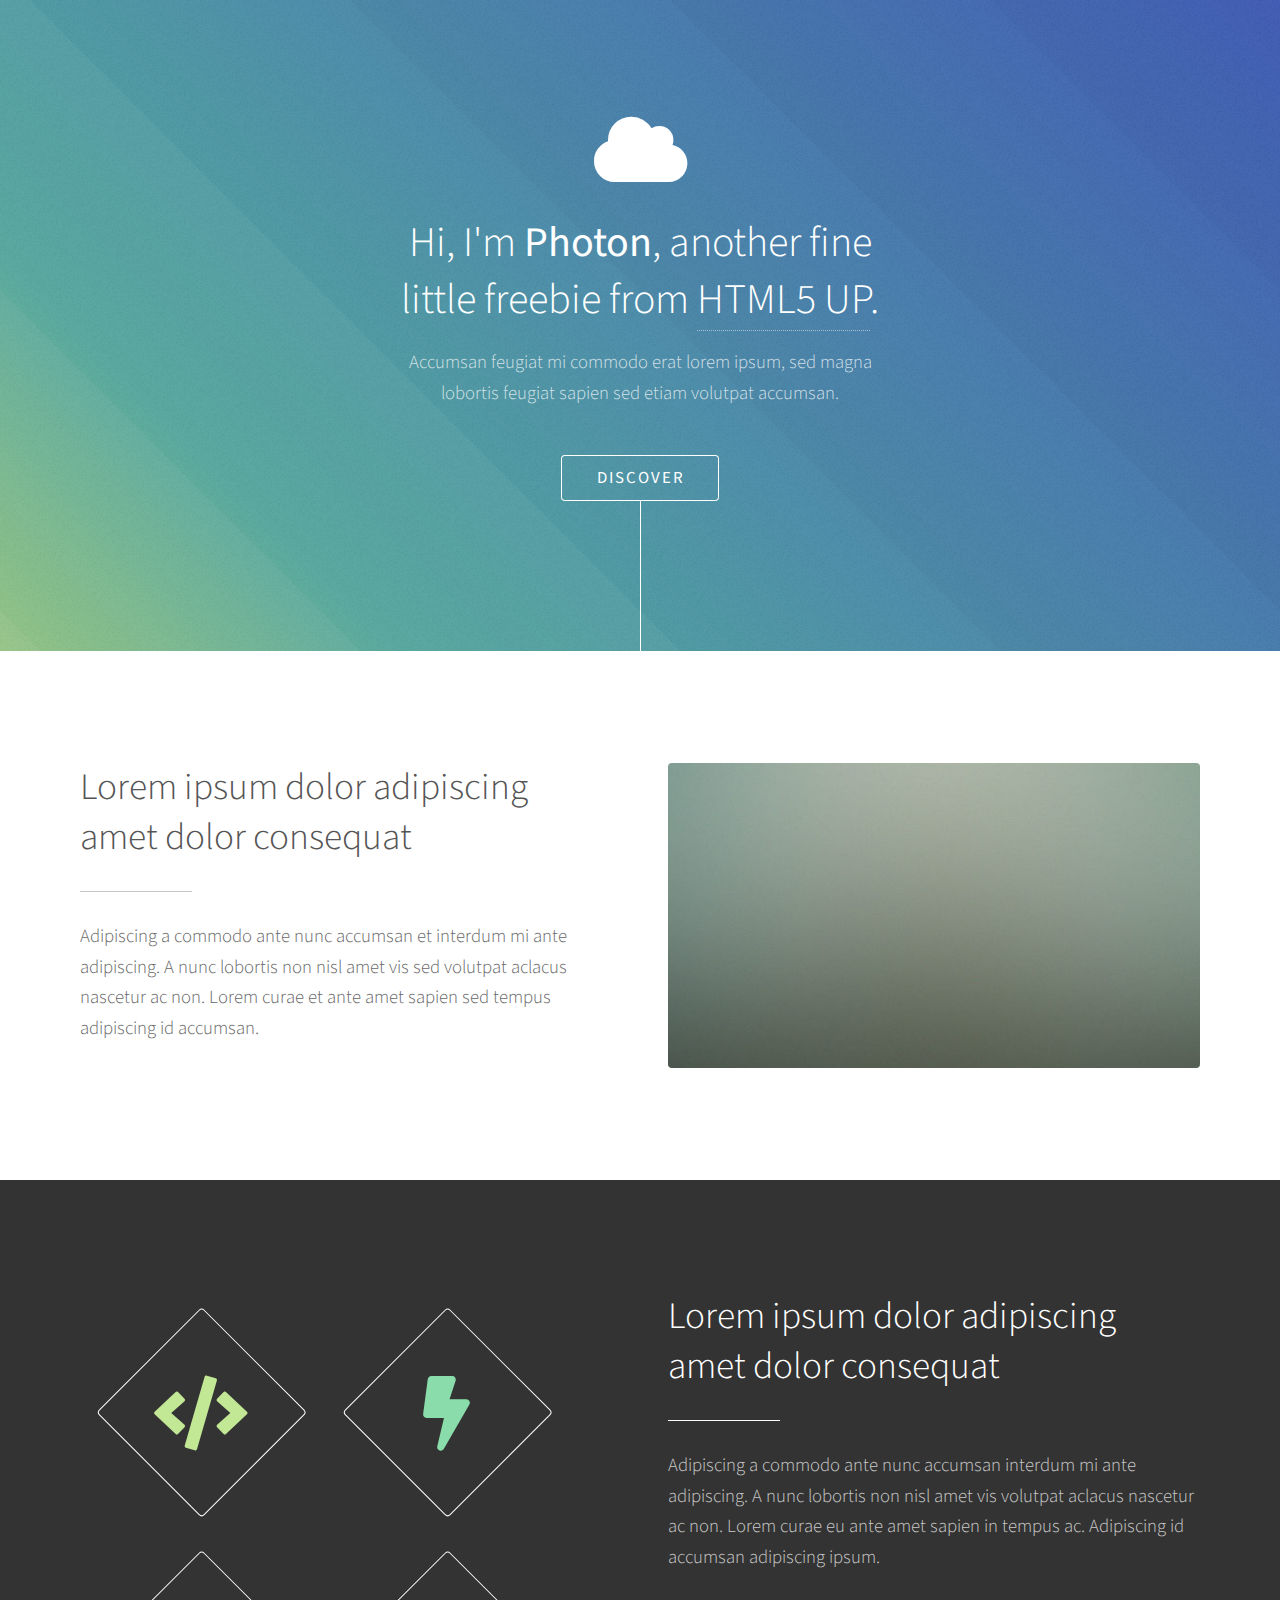
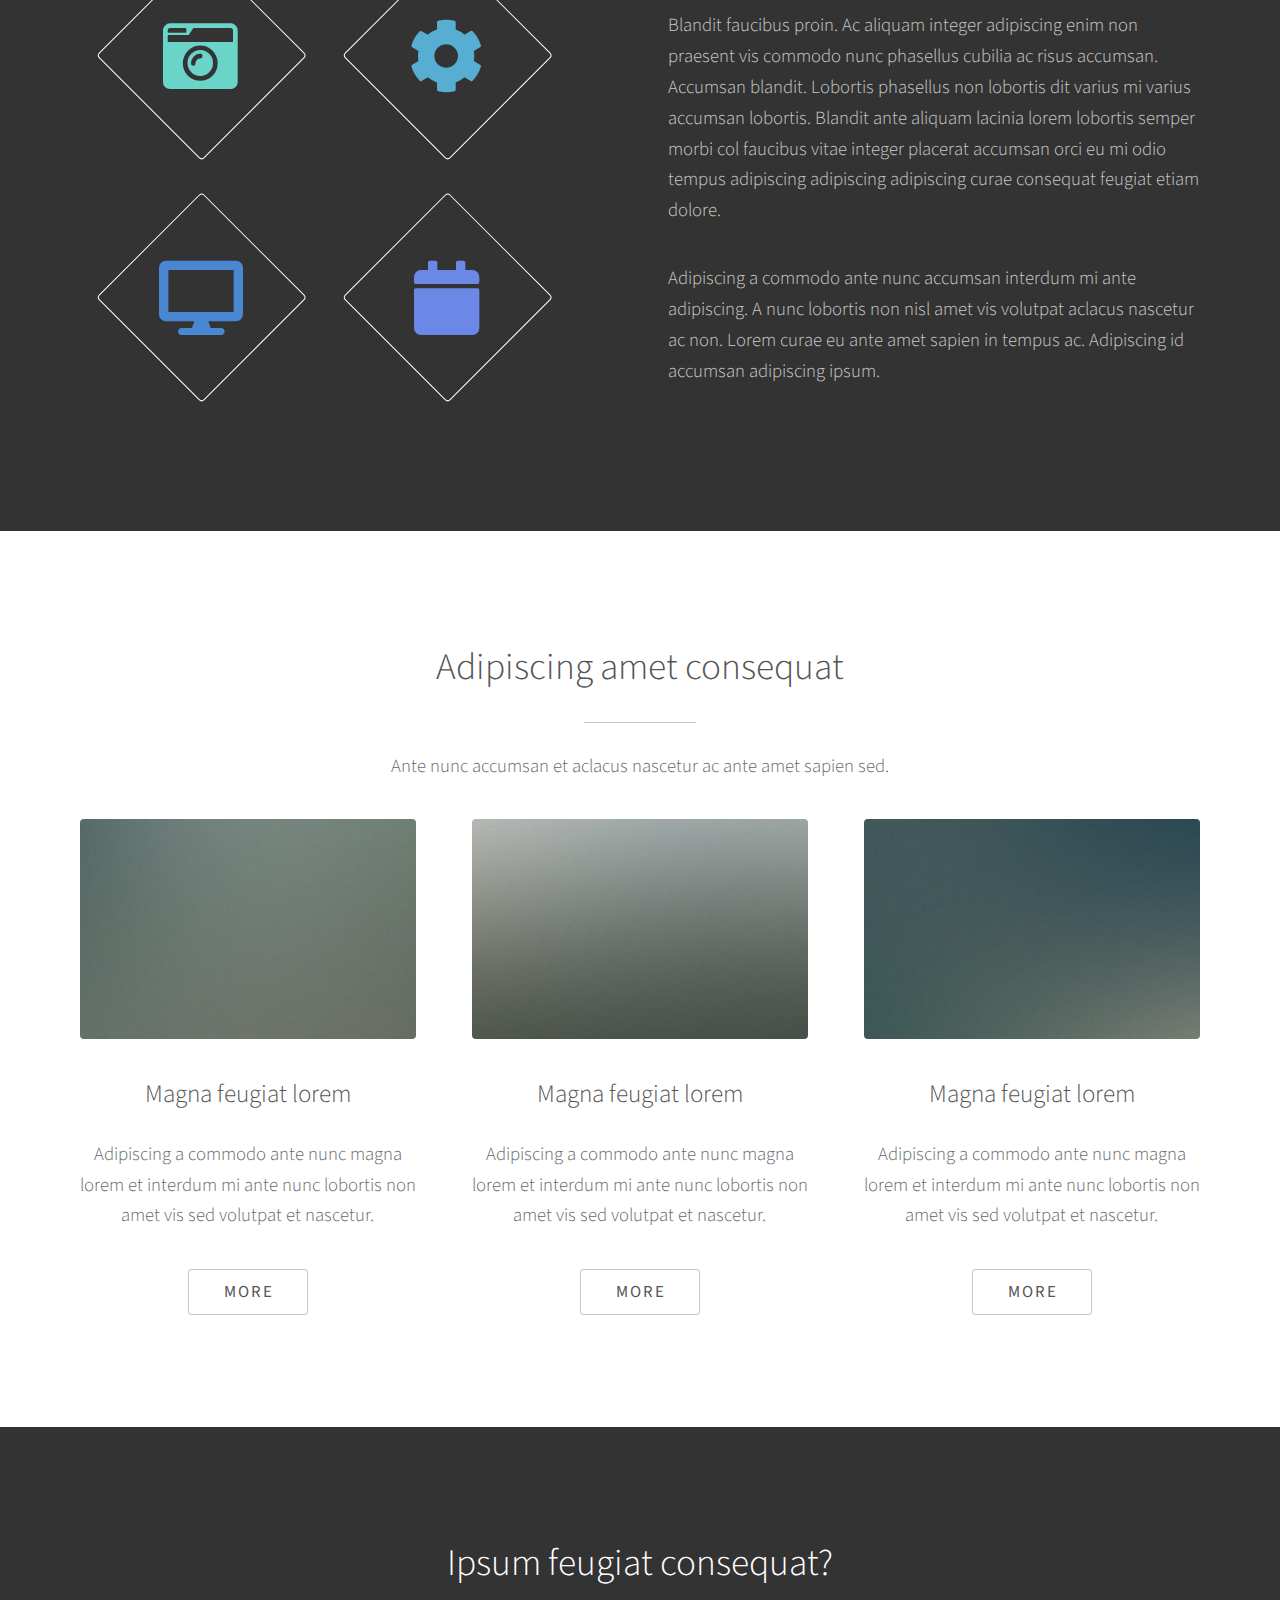
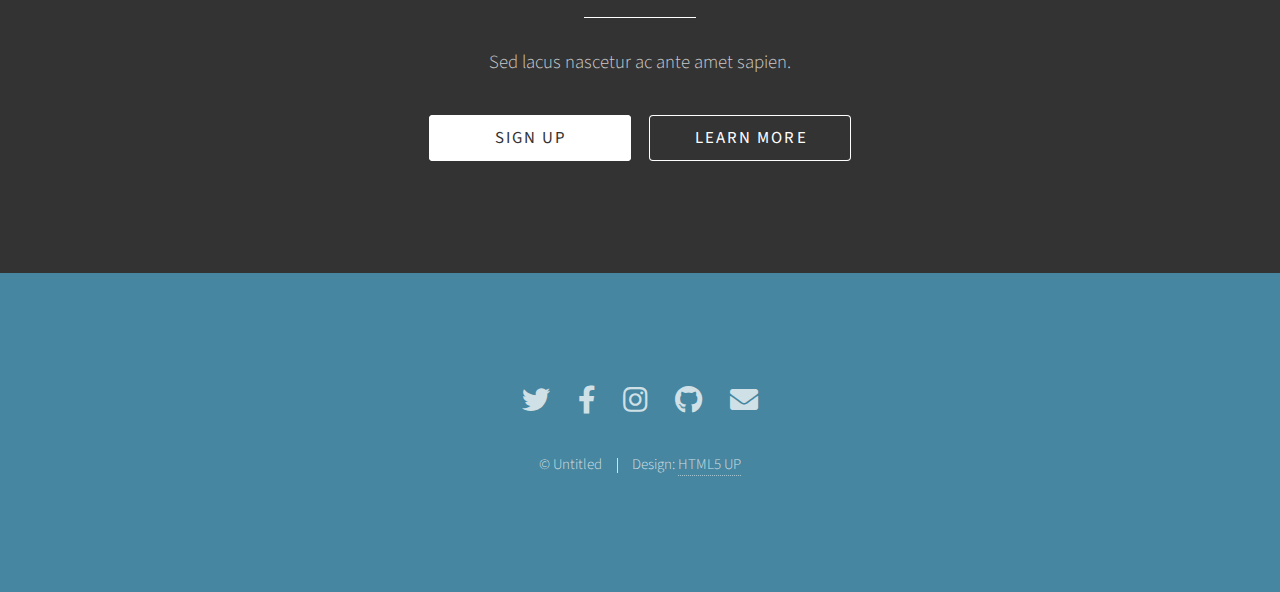
==== index.html @ 2d9feb57 "git demo page" ====
<!DOCTYPE HTML>
<!--
	Photon by HTML5 UP
	html5up.net | @ajlkn
	Free for personal and commercial use under the CCA 3.0 license (html5up.net/license)
-->
<html>
	<head>
		<title>Photon by HTML5 UP</title>
		<meta charset="utf-8" />
		<meta name="viewport" content="width=device-width, initial-scale=1, user-scalable=no" />
		<link rel="stylesheet" href="assets/css/main.css" />
		<noscript><link rel="stylesheet" href="assets/css/noscript.css" /></noscript>
	</head>
	<body class="is-preload">

		<!-- Header -->
			<section id="header">
				<div class="inner">
					<span class="icon solid major fa-cloud"></span>
					<h1>Hi, I'm <strong>Photon</strong>, another fine<br />
					little freebie from <a href="http://html5up.net">HTML5 UP</a>.</h1>
					<p>Accumsan feugiat mi commodo erat lorem ipsum, sed magna<br />
					lobortis feugiat sapien sed etiam volutpat accumsan.</p>
					<ul class="actions special">
						<li><a href="#one" class="button scrolly">Discover</a></li>
					</ul>
				</div>
			</section>

		<!-- One -->
			<section id="one" class="main style1">
				<div class="container">
					<div class="row gtr-150">
						<div class="col-6 col-12-medium">
							<header class="major">
								<h2>Lorem ipsum dolor adipiscing<br />
								amet dolor consequat</h2>
							</header>
							<p>Adipiscing a commodo ante nunc accumsan et interdum mi ante adipiscing. A nunc lobortis non nisl amet vis sed volutpat aclacus nascetur ac non. Lorem curae et ante amet sapien sed tempus adipiscing id accumsan.</p>
						</div>
						<div class="col-6 col-12-medium imp-medium">
							<span class="image fit"><img src="images/pic01.jpg" alt="" /></span>
						</div>
					</div>
				</div>
			</section>

		<!-- Two -->
			<section id="two" class="main style2">
				<div class="container">
					<div class="row gtr-150">
						<div class="col-6 col-12-medium">
							<ul class="major-icons">
								<li><span class="icon solid style1 major fa-code"></span></li>
								<li><span class="icon solid style2 major fa-bolt"></span></li>
								<li><span class="icon solid style3 major fa-camera-retro"></span></li>
								<li><span class="icon solid style4 major fa-cog"></span></li>
								<li><span class="icon solid style5 major fa-desktop"></span></li>
								<li><span class="icon solid style6 major fa-calendar"></span></li>
							</ul>
						</div>
						<div class="col-6 col-12-medium">
							<header class="major">
								<h2>Lorem ipsum dolor adipiscing<br />
								amet dolor consequat</h2>
							</header>
							<p>Adipiscing a commodo ante nunc accumsan interdum mi ante adipiscing. A nunc lobortis non nisl amet vis volutpat aclacus nascetur ac non. Lorem curae eu ante amet sapien in tempus ac. Adipiscing id accumsan adipiscing ipsum.</p>
							<p>Blandit faucibus proin. Ac aliquam integer adipiscing enim non praesent vis commodo nunc phasellus cubilia ac risus accumsan. Accumsan blandit. Lobortis phasellus non lobortis dit varius mi varius accumsan lobortis. Blandit ante aliquam lacinia lorem lobortis semper morbi col faucibus vitae integer placerat accumsan orci eu mi odio tempus adipiscing adipiscing adipiscing curae consequat feugiat etiam dolore.</p>
							<p>Adipiscing a commodo ante nunc accumsan interdum mi ante adipiscing. A nunc lobortis non nisl amet vis volutpat aclacus nascetur ac non. Lorem curae eu ante amet sapien in tempus ac. Adipiscing id accumsan adipiscing ipsum.</p>
						</div>
					</div>
				</div>
			</section>

		<!-- Three -->
			<section id="three" class="main style1 special">
				<div class="container">
					<header class="major">
						<h2>Adipiscing amet consequat</h2>
					</header>
					<p>Ante nunc accumsan et aclacus nascetur ac ante amet sapien sed.</p>
					<div class="row gtr-150">
						<div class="col-4 col-12-medium">
							<span class="image fit"><img src="images/pic02.jpg" alt="" /></span>
							<h3>Magna feugiat lorem</h3>
							<p>Adipiscing a commodo ante nunc magna lorem et interdum mi ante nunc lobortis non amet vis sed volutpat et nascetur.</p>
							<ul class="actions special">
								<li><a href="#" class="button">More</a></li>
							</ul>
						</div>
						<div class="col-4 col-12-medium">
							<span class="image fit"><img src="images/pic03.jpg" alt="" /></span>
							<h3>Magna feugiat lorem</h3>
							<p>Adipiscing a commodo ante nunc magna lorem et interdum mi ante nunc lobortis non amet vis sed volutpat et nascetur.</p>
							<ul class="actions special">
								<li><a href="#" class="button">More</a></li>
							</ul>
						</div>
						<div class="col-4 col-12-medium">
							<span class="image fit"><img src="images/pic04.jpg" alt="" /></span>
							<h3>Magna feugiat lorem</h3>
							<p>Adipiscing a commodo ante nunc magna lorem et interdum mi ante nunc lobortis non amet vis sed volutpat et nascetur.</p>
							<ul class="actions special">
								<li><a href="#" class="button">More</a></li>
							</ul>
						</div>
					</div>
				</div>
			</section>

		<!-- Four -->
			<section id="four" class="main style2 special">
				<div class="container">
					<header class="major">
						<h2>Ipsum feugiat consequat?</h2>
					</header>
					<p>Sed lacus nascetur ac ante amet sapien.</p>
					<ul class="actions special">
						<li><a href="#" class="button wide primary">Sign Up</a></li>
						<li><a href="#" class="button wide">Learn More</a></li>
					</ul>
				</div>
			</section>

		<!-- Five -->
		<!--
			<section id="five" class="main style1">
				<div class="container">
					<header class="major special">
						<h2>Elements</h2>
					</header>

					<section>
						<h4>Text</h4>
						<p>This is <b>bold</b> and this is <strong>strong</strong>. This is <i>italic</i> and this is <em>emphasized</em>.
						This is <sup>superscript</sup> text and this is <sub>subscript</sub> text.
						This is <u>underlined</u> and this is code: <code>for (;;) { ... }</code>. Finally, <a href="#">this is a link</a>.</p>
						<hr />
						<header>
							<h4>Heading with a Subtitle</h4>
							<p>Lorem ipsum dolor sit amet nullam id egestas urna aliquam</p>
						</header>
						<p>Nunc lacinia ante nunc ac lobortis. Interdum adipiscing gravida odio porttitor sem non mi integer non faucibus ornare mi ut ante amet placerat aliquet. Volutpat eu sed ante lacinia sapien lorem accumsan varius montes viverra nibh in adipiscing blandit tempus accumsan.</p>
						<header>
							<h5>Heading with a Subtitle</h5>
							<p>Lorem ipsum dolor sit amet nullam id egestas urna aliquam</p>
						</header>
						<p>Nunc lacinia ante nunc ac lobortis. Interdum adipiscing gravida odio porttitor sem non mi integer non faucibus ornare mi ut ante amet placerat aliquet. Volutpat eu sed ante lacinia sapien lorem accumsan varius montes viverra nibh in adipiscing blandit tempus accumsan.</p>
						<hr />
						<h2>Heading Level 2</h2>
						<h3>Heading Level 3</h3>
						<h4>Heading Level 4</h4>
						<h5>Heading Level 5</h5>
						<h6>Heading Level 6</h6>
						<hr />
						<h5>Blockquote</h5>
						<blockquote>Fringilla nisl. Donec accumsan interdum nisi, quis tincidunt felis sagittis eget tempus euismod. Vestibulum ante ipsum primis in faucibus vestibulum. Blandit adipiscing eu felis iaculis volutpat ac adipiscing accumsan faucibus. Vestibulum ante ipsum primis in faucibus lorem ipsum dolor sit amet nullam adipiscing eu felis.</blockquote>
						<h5>Preformatted</h5>
						<pre><code>i = 0;

while (!deck.isInOrder()) {
print 'Iteration ' + i;
deck.shuffle();
i++;
}

print 'It took ' + i + ' iterations to sort the deck.';</code></pre>
					</section>

					<section>
						<h4>Lists</h4>
						<div class="row">
							<div class="col-6 col-12-medium">
								<h5>Unordered</h5>
								<ul>
									<li>Dolor pulvinar etiam.</li>
									<li>Sagittis adipiscing.</li>
									<li>Felis enim feugiat.</li>
								</ul>
								<h5>Alternate</h5>
								<ul class="alt">
									<li>Dolor pulvinar etiam.</li>
									<li>Sagittis adipiscing.</li>
									<li>Felis enim feugiat.</li>
								</ul>
							</div>
							<div class="col-6 col-12-medium">
								<h5>Ordered</h5>
								<ol>
									<li>Dolor pulvinar etiam.</li>
									<li>Etiam vel felis viverra.</li>
									<li>Felis enim feugiat.</li>
									<li>Dolor pulvinar etiam.</li>
									<li>Etiam vel felis lorem.</li>
									<li>Felis enim et feugiat.</li>
								</ol>
								<h5>Icons</h5>
								<ul class="icons">
									<li><a href="#" class="icon brands fa-twitter"><span class="label">Twitter</span></a></li>
									<li><a href="#" class="icon brands fa-facebook-f"><span class="label">Facebook</span></a></li>
									<li><a href="#" class="icon brands fa-instagram"><span class="label">Instagram</span></a></li>
									<li><a href="#" class="icon brands fa-github"><span class="label">Github</span></a></li>
								</ul>
							</div>
						</div>
						<h5>Actions</h5>
						<div class="row">
							<div class="col-6 col-12-medium">
								<ul class="actions">
									<li><a href="#" class="button primary">Default</a></li>
									<li><a href="#" class="button">Default</a></li>
								</ul>
								<ul class="actions small">
									<li><a href="#" class="button primary small">Small</a></li>
									<li><a href="#" class="button small">Small</a></li>
								</ul>
								<ul class="actions stacked">
									<li><a href="#" class="button primary">Default</a></li>
									<li><a href="#" class="button">Default</a></li>
								</ul>
								<ul class="actions stacked">
									<li><a href="#" class="button primary small">Small</a></li>
									<li><a href="#" class="button small">Small</a></li>
								</ul>
							</div>
							<div class="col-6 col-12-medium">
								<ul class="actions stacked">
									<li><a href="#" class="button primary fit">Default</a></li>
									<li><a href="#" class="button fit">Default</a></li>
								</ul>
								<ul class="actions stacked">
									<li><a href="#" class="button primary small fit">Small</a></li>
									<li><a href="#" class="button small fit">Small</a></li>
								</ul>
							</div>
						</div>
					</section>

					<section>
						<h4>Table</h4>
						<h5>Default</h5>
						<div class="table-wrapper">
							<table>
								<thead>
									<tr>
										<th>Name</th>
										<th>Description</th>
										<th>Price</th>
									</tr>
								</thead>
								<tbody>
									<tr>
										<td>Item One</td>
										<td>Ante turpis integer aliquet porttitor.</td>
										<td>29.99</td>
									</tr>
									<tr>
										<td>Item Two</td>
										<td>Vis ac commodo adipiscing arcu aliquet.</td>
										<td>19.99</td>
									</tr>
									<tr>
										<td>Item Three</td>
										<td> Morbi faucibus arcu accumsan lorem.</td>
										<td>29.99</td>
									</tr>
									<tr>
										<td>Item Four</td>
										<td>Vitae integer tempus condimentum.</td>
										<td>19.99</td>
									</tr>
									<tr>
										<td>Item Five</td>
										<td>Ante turpis integer aliquet porttitor.</td>
										<td>29.99</td>
									</tr>
								</tbody>
								<tfoot>
									<tr>
										<td colspan="2"></td>
										<td>100.00</td>
									</tr>
								</tfoot>
							</table>
						</div>

						<h5>Alternate</h5>
						<div class="table-wrapper">
							<table class="alt">
								<thead>
									<tr>
										<th>Name</th>
										<th>Description</th>
										<th>Price</th>
									</tr>
								</thead>
								<tbody>
									<tr>
										<td>Item One</td>
										<td>Ante turpis integer aliquet porttitor.</td>
										<td>29.99</td>
									</tr>
									<tr>
										<td>Item Two</td>
										<td>Vis ac commodo adipiscing arcu aliquet.</td>
										<td>19.99</td>
									</tr>
									<tr>
										<td>Item Three</td>
										<td> Morbi faucibus arcu accumsan lorem.</td>
										<td>29.99</td>
									</tr>
									<tr>
										<td>Item Four</td>
										<td>Vitae integer tempus condimentum.</td>
										<td>19.99</td>
									</tr>
									<tr>
										<td>Item Five</td>
										<td>Ante turpis integer aliquet porttitor.</td>
										<td>29.99</td>
									</tr>
								</tbody>
								<tfoot>
									<tr>
										<td colspan="2"></td>
										<td>100.00</td>
									</tr>
								</tfoot>
							</table>
						</div>
					</section>

					<section>
						<h4>Buttons</h4>
						<ul class="actions">
							<li><a href="#" class="button primary">Primary</a></li>
							<li><a href="#" class="button">Default</a></li>
						</ul>
						<ul class="actions">
							<li><a href="#" class="button large">Large</a></li>
							<li><a href="#" class="button">Default</a></li>
							<li><a href="#" class="button small">Small</a></li>
						</ul>
						<ul class="actions fit">
							<li><a href="#" class="button fit">Fit</a></li>
							<li><a href="#" class="button primary fit">Fit</a></li>
							<li><a href="#" class="button fit">Fit</a></li>
						</ul>
						<ul class="actions fit small">
							<li><a href="#" class="button primary fit small">Fit + Small</a></li>
							<li><a href="#" class="button fit small">Fit + Small</a></li>
							<li><a href="#" class="button primary fit small">Fit + Small</a></li>
						</ul>
						<ul class="actions">
							<li><a href="#" class="button primary icon solid fa-download">Icon</a></li>
							<li><a href="#" class="button icon solid fa-download">Icon</a></li>
						</ul>
						<ul class="actions">
							<li><span class="button primary disabled">Disabled</span></li>
							<li><span class="button disabled">Disabled</span></li>
						</ul>
					</section>

					<section>
						<h4>Form</h4>
						<form method="post" action="#">
							<div class="row gtr-uniform gtr-50">
								<div class="col-6 col-12-xsmall">
									<input type="text" name="demo-name" id="demo-name" value="" placeholder="Name" />
								</div>
								<div class="col-6 col-12-xsmall">
									<input type="email" name="demo-email" id="demo-email" value="" placeholder="Email" />
								</div>
								<div class="col-12">
									<select name="demo-category" id="demo-category">
										<option value="">- Category -</option>
										<option value="1">Manufacturing</option>
										<option value="1">Shipping</option>
										<option value="1">Administration</option>
										<option value="1">Human Resources</option>
									</select>
								</div>
								<div class="col-4 col-12-small">
									<input type="radio" id="demo-priority-low" name="demo-priority" checked>
									<label for="demo-priority-low">Low</label>
								</div>
								<div class="col-4 col-12-small">
									<input type="radio" id="demo-priority-normal" name="demo-priority">
									<label for="demo-priority-normal">Normal</label>
								</div>
								<div class="col-4 col-12-small">
									<input type="radio" id="demo-priority-high" name="demo-priority">
									<label for="demo-priority-high">High</label>
								</div>
								<div class="col-6 col-12-small">
									<input type="checkbox" id="demo-copy" name="demo-copy">
									<label for="demo-copy">Email me a copy</label>
								</div>
								<div class="col-6 col-12-small">
									<input type="checkbox" id="demo-human" name="demo-human" checked>
									<label for="demo-human">Not a robot</label>
								</div>
								<div class="col-12">
									<textarea name="demo-message" id="demo-message" placeholder="Enter your message" rows="6"></textarea>
								</div>
								<div class="col-12">
									<ul class="actions">
										<li><input type="submit" value="Send Message" class="primary" /></li>
										<li><input type="reset" value="Reset" /></li>
									</ul>
								</div>
							</div>
						</form>
					</section>

					<section>
						<h4>Image</h4>
						<h5>Fit</h5>
						<div class="box alt">
							<div class="row gtr-uniform gtr-50">
								<div class="col-12"><span class="image fit"><img src="images/pic06.jpg" alt="" /></span></div>
								<div class="col-4"><span class="image fit"><img src="images/pic02.jpg" alt="" /></span></div>
								<div class="col-4"><span class="image fit"><img src="images/pic03.jpg" alt="" /></span></div>
								<div class="col-4"><span class="image fit"><img src="images/pic04.jpg" alt="" /></span></div>
								<div class="col-4"><span class="image fit"><img src="images/pic03.jpg" alt="" /></span></div>
								<div class="col-4"><span class="image fit"><img src="images/pic04.jpg" alt="" /></span></div>
								<div class="col-4"><span class="image fit"><img src="images/pic02.jpg" alt="" /></span></div>
								<div class="col-4"><span class="image fit"><img src="images/pic04.jpg" alt="" /></span></div>
								<div class="col-4"><span class="image fit"><img src="images/pic02.jpg" alt="" /></span></div>
								<div class="col-4"><span class="image fit"><img src="images/pic03.jpg" alt="" /></span></div>
							</div>
						</div>
						<h5>Left &amp; Right</h5>
						<p><span class="image left"><img src="images/pic05.jpg" alt="" /></span>Fringilla nisl. Donec accumsan interdum nisi, quis tincidunt felis sagittis eget. tempus euismod. Vestibulum ante ipsum primis in faucibus vestibulum. Blandit adipiscing eu felis iaculis volutpat ac adipiscing accumsan eu faucibus. Integer ac pellentesque praesent tincidunt felis sagittis eget. tempus euismod. Vestibulum ante ipsum primis in faucibus vestibulum. Blandit adipiscing eu felis iaculis volutpat ac adipiscing accumsan eu faucibus. Integer ac pellentesque praesent. Donec accumsan interdum nisi, quis tincidunt felis sagittis eget. tempus euismod. Vestibulum ante ipsum primis in faucibus vestibulum. Blandit adipiscing eu felis iaculis volutpat ac adipiscing accumsan eu faucibus. Integer ac pellentesque praesent tincidunt felis sagittis eget. tempus euismod. Vestibulum ante ipsum primis in faucibus vestibulum. Blandit adipiscing eu felis iaculis volutpat ac adipiscing accumsan eu faucibus. Integer ac pellentesque praesent. Blandit adipiscing eu felis iaculis volutpat ac adipiscing accumsan eu faucibus. Integer ac pellentesque praesent tincidunt felis sagittis eget. tempus euismod. Vestibulum ante ipsum primis in faucibus vestibulum. Blandit adipiscing eu felis iaculis volutpat ac adipiscing accumsan eu faucibus. Integer ac pellentesque praesent.</p>
						<p><span class="image right"><img src="images/pic05.jpg" alt="" /></span>Fringilla nisl. Donec accumsan interdum nisi, quis tincidunt felis sagittis eget. tempus euismod. Vestibulum ante ipsum primis in faucibus vestibulum. Blandit adipiscing eu felis iaculis volutpat ac adipiscing accumsan eu faucibus. Integer ac pellentesque praesent tincidunt felis sagittis eget. tempus euismod. Vestibulum ante ipsum primis in faucibus vestibulum. Blandit adipiscing eu felis iaculis volutpat ac adipiscing accumsan eu faucibus. Integer ac pellentesque praesent. Donec accumsan interdum nisi, quis tincidunt felis sagittis eget. tempus euismod. Vestibulum ante ipsum primis in faucibus vestibulum. Blandit adipiscing eu felis iaculis volutpat ac adipiscing accumsan eu faucibus. Integer ac pellentesque praesent tincidunt felis sagittis eget. tempus euismod. Vestibulum ante ipsum primis in faucibus vestibulum. Blandit adipiscing eu felis iaculis volutpat ac adipiscing accumsan eu faucibus. Integer ac pellentesque praesent. Blandit adipiscing eu felis iaculis volutpat ac adipiscing accumsan eu faucibus. Integer ac pellentesque praesent tincidunt felis sagittis eget. tempus euismod. Vestibulum ante ipsum primis in faucibus vestibulum. Blandit adipiscing eu felis iaculis volutpat ac adipiscing accumsan eu faucibus. Integer ac pellentesque praesent.</p>
					</section>

				</div>
			</section>
		-->

		<!-- Footer -->
			<section id="footer">
				<ul class="icons">
					<li><a href="#" class="icon brands alt fa-twitter"><span class="label">Twitter</span></a></li>
					<li><a href="#" class="icon brands alt fa-facebook-f"><span class="label">Facebook</span></a></li>
					<li><a href="#" class="icon brands alt fa-instagram"><span class="label">Instagram</span></a></li>
					<li><a href="#" class="icon brands alt fa-github"><span class="label">GitHub</span></a></li>
					<li><a href="#" class="icon solid alt fa-envelope"><span class="label">Email</span></a></li>
				</ul>
				<ul class="copyright">
					<li>&copy; Untitled</li><li>Design: <a href="http://html5up.net">HTML5 UP</a></li>
				</ul>
			</section>

		<!-- Scripts -->
			<script src="assets/js/jquery.min.js"></script>
			<script src="assets/js/jquery.scrolly.min.js"></script>
			<script src="assets/js/browser.min.js"></script>
			<script src="assets/js/breakpoints.min.js"></script>
			<script src="assets/js/util.js"></script>
			<script src="assets/js/main.js"></script>

	</body>
</html>
---- assets/css/main.css ----
@import url("fontawesome-all.min.css");
@import url("https://fonts.googleapis.com/css?family=Source+Sans+Pro:300,300italic,400,400italic");

/*
	Photon by HTML5 UP
	html5up.net | @ajlkn
	Free for personal and commercial use under the CCA 3.0 license (html5up.net/license)
*/

html, body, div, span, applet, object,
iframe, h1, h2, h3, h4, h5, h6, p, blockquote,
pre, a, abbr, acronym, address, big, cite,
code, del, dfn, em, img, ins, kbd, q, s, samp,
small, strike, strong, sub, sup, tt, var, b,
u, i, center, dl, dt, dd, ol, ul, li, fieldset,
form, label, legend, table, caption, tbody,
tfoot, thead, tr, th, td, article, aside,
canvas, details, embed, figure, figcaption,
footer, header, hgroup, menu, nav, output, ruby,
section, summary, time, mark, audio, video {
	margin: 0;
	padding: 0;
	border: 0;
	font-size: 100%;
	font: inherit;
	vertical-align: baseline;}

article, aside, details, figcaption, figure,
footer, header, hgroup, menu, nav, section {
	display: block;}

body {
	line-height: 1;
}

ol, ul {
	list-style: none;
}

blockquote, q {
	quotes: none;
}

	blockquote:before, blockquote:after, q:before, q:after {
		content: '';
		content: none;
	}

table {
	border-collapse: collapse;
	border-spacing: 0;
}

body {
	-webkit-text-size-adjust: none;
}

mark {
	background-color: transparent;
	color: inherit;
}

input::-moz-focus-inner {
	border: 0;
	padding: 0;
}

input, select, textarea {
	-moz-appearance: none;
	-webkit-appearance: none;
	-ms-appearance: none;
	appearance: none;
}

/* Basic */

	html {
		box-sizing: border-box;
	}

	*, *:before, *:after {
		box-sizing: inherit;
	}

	body {
		background: #fff;
	}

		body.is-preload *, body.is-preload *:before, body.is-preload *:after {
			-moz-animation: none !important;
			-webkit-animation: none !important;
			-ms-animation: none !important;
			animation: none !important;
			-moz-transition: none !important;
			-webkit-transition: none !important;
			-ms-transition: none !important;
			transition: none !important;
		}

	body, input, select, textarea {
		color: #666;
		font-family: "Source Sans Pro", Helvetica, sans-serif;
		font-size: 16pt;
		font-weight: 300;
		line-height: 1.65em;
	}

	a {
		-moz-transition: color 0.2s ease-in-out, border-color 0.2s ease-in-out;
		-webkit-transition: color 0.2s ease-in-out, border-color 0.2s ease-in-out;
		-ms-transition: color 0.2s ease-in-out, border-color 0.2s ease-in-out;
		transition: color 0.2s ease-in-out, border-color 0.2s ease-in-out;
		border-bottom: dotted 1px #666;
		color: inherit;
		text-decoration: none;
	}

		a:hover {
			border-bottom-color: transparent !important;
			color: #6bd4c8;
		}

	strong, b {
		color: #555;
		font-weight: 400;
	}

	em, i {
		font-style: italic;
	}

	p {
		margin: 0 0 2em 0;
	}

	h1, h2, h3, h4, h5, h6 {
		color: #555;
		line-height: 1em;
		margin: 0 0 1em 0;
	}

		h1 a, h2 a, h3 a, h4 a, h5 a, h6 a {
			color: inherit;
			text-decoration: none;
		}

	h1 {
		font-size: 2.25em;
		line-height: 1.35em;
	}

	h2 {
		font-size: 2em;
		line-height: 1.35em;
	}

	h3 {
		font-size: 1.35em;
		line-height: 1.5em;
	}

	h4 {
		font-size: 1.25em;
		line-height: 1.5em;
	}

	h5 {
		font-size: 0.9em;
		line-height: 1.5em;
	}

	h6 {
		font-size: 0.7em;
		line-height: 1.5em;
	}

	sub {
		font-size: 0.8em;
		position: relative;
		top: 0.5em;
	}

	sup {
		font-size: 0.8em;
		position: relative;
		top: -0.5em;
	}

	hr {
		border: 0;
		border-bottom: solid 1px rgba(144, 144, 144, 0.5);
		margin: 2em 0;
	}

		hr.major {
			margin: 3em 0;
		}

	blockquote {
		border-left: solid 4px rgba(144, 144, 144, 0.5);
		font-style: italic;
		margin: 0 0 2em 0;
		padding: 0.5em 0 0.5em 2em;
	}

	code {
		background: rgba(144, 144, 144, 0.075);
		border-radius: 4px;
		border: solid 1px rgba(144, 144, 144, 0.5);
		font-family: "Courier New", monospace;
		font-size: 0.9em;
		margin: 0 0.25em;
		padding: 0.25em 0.65em;
	}

	pre {
		-webkit-overflow-scrolling: touch;
		font-family: "Courier New", monospace;
		font-size: 0.9em;
		margin: 0 0 2em 0;
	}

		pre code {
			display: block;
			line-height: 1.75em;
			padding: 1em 1.5em;
			overflow-x: auto;
		}

	.align-left {
		text-align: left;
	}

	.align-center {
		text-align: center;
	}

	.align-right {
		text-align: right;
	}

/* Container */

	.container {
		margin: 0 auto;
		max-width: calc(100% - 4em);
		width: 60em;
	}

		.container.xsmall {
			width: 15em;
		}

		.container.small {
			width: 30em;
		}

		.container.medium {
			width: 45em;
		}

		.container.large {
			width: 75em;
		}

		.container.xlarge {
			width: 90em;
		}

		.container.max {
			width: 100%;
		}

		@media screen and (max-width: 980px) {

			.container {
				max-width: 100% !important;
				width: 100% !important;
			}

		}

		@media screen and (max-width: 480px) {

			.container {
				max-width: calc(100% - 3em);
			}

		}

/* Row */

	.row {
		display: flex;
		flex-wrap: wrap;
		box-sizing: border-box;
		align-items: stretch;
	}

		.row > * {
			box-sizing: border-box;
		}

		.row.gtr-uniform > * > :last-child {
			margin-bottom: 0;
		}

		.row.aln-left {
			justify-content: flex-start;
		}

		.row.aln-center {
			justify-content: center;
		}

		.row.aln-right {
			justify-content: flex-end;
		}

		.row.aln-top {
			align-items: flex-start;
		}

		.row.aln-middle {
			align-items: center;
		}

		.row.aln-bottom {
			align-items: flex-end;
		}

		.row > .imp {
			order: -1;
		}

		.row > .col-1 {
			width: 8.33333%;
		}

		.row > .off-1 {
			margin-left: 8.33333%;
		}

		.row > .col-2 {
			width: 16.66667%;
		}

		.row > .off-2 {
			margin-left: 16.66667%;
		}

		.row > .col-3 {
			width: 25%;
		}

		.row > .off-3 {
			margin-left: 25%;
		}

		.row > .col-4 {
			width: 33.33333%;
		}

		.row > .off-4 {
			margin-left: 33.33333%;
		}

		.row > .col-5 {
			width: 41.66667%;
		}

		.row > .off-5 {
			margin-left: 41.66667%;
		}

		.row > .col-6 {
			width: 50%;
		}

		.row > .off-6 {
			margin-left: 50%;
		}

		.row > .col-7 {
			width: 58.33333%;
		}

		.row > .off-7 {
			margin-left: 58.33333%;
		}

		.row > .col-8 {
			width: 66.66667%;
		}

		.row > .off-8 {
			margin-left: 66.66667%;
		}

		.row > .col-9 {
			width: 75%;
		}

		.row > .off-9 {
			margin-left: 75%;
		}

		.row > .col-10 {
			width: 83.33333%;
		}

		.row > .off-10 {
			margin-left: 83.33333%;
		}

		.row > .col-11 {
			width: 91.66667%;
		}

		.row > .off-11 {
			margin-left: 91.66667%;
		}

		.row > .col-12 {
			width: 100%;
		}

		.row > .off-12 {
			margin-left: 100%;
		}

		.row.gtr-0 {
			margin-top: 0;
			margin-left: 0em;
		}

			.row.gtr-0 > * {
				padding: 0 0 0 0em;
			}

			.row.gtr-0.gtr-uniform {
				margin-top: 0em;
			}

				.row.gtr-0.gtr-uniform > * {
					padding-top: 0em;
				}

		.row.gtr-25 {
			margin-top: 0;
			margin-left: -0.5em;
		}

			.row.gtr-25 > * {
				padding: 0 0 0 0.5em;
			}

			.row.gtr-25.gtr-uniform {
				margin-top: -0.5em;
			}

				.row.gtr-25.gtr-uniform > * {
					padding-top: 0.5em;
				}

		.row.gtr-50 {
			margin-top: 0;
			margin-left: -1em;
		}

			.row.gtr-50 > * {
				padding: 0 0 0 1em;
			}

			.row.gtr-50.gtr-uniform {
				margin-top: -1em;
			}

				.row.gtr-50.gtr-uniform > * {
					padding-top: 1em;
				}

		.row {
			margin-top: 0;
			margin-left: -2em;
		}

			.row > * {
				padding: 0 0 0 2em;
			}

			.row.gtr-uniform {
				margin-top: -2em;
			}

				.row.gtr-uniform > * {
					padding-top: 2em;
				}

		.row.gtr-150 {
			margin-top: 0;
			margin-left: -3em;
		}

			.row.gtr-150 > * {
				padding: 0 0 0 3em;
			}

			.row.gtr-150.gtr-uniform {
				margin-top: -3em;
			}

				.row.gtr-150.gtr-uniform > * {
					padding-top: 3em;
				}

		.row.gtr-200 {
			margin-top: 0;
			margin-left: -4em;
		}

			.row.gtr-200 > * {
				padding: 0 0 0 4em;
			}

			.row.gtr-200.gtr-uniform {
				margin-top: -4em;
			}

				.row.gtr-200.gtr-uniform > * {
					padding-top: 4em;
				}

		@media screen and (max-width: 1680px) {

			.row {
				display: flex;
				flex-wrap: wrap;
				box-sizing: border-box;
				align-items: stretch;
			}

				.row > * {
					box-sizing: border-box;
				}

				.row.gtr-uniform > * > :last-child {
					margin-bottom: 0;
				}

				.row.aln-left {
					justify-content: flex-start;
				}

				.row.aln-center {
					justify-content: center;
				}

				.row.aln-right {
					justify-content: flex-end;
				}

				.row.aln-top {
					align-items: flex-start;
				}

				.row.aln-middle {
					align-items: center;
				}

				.row.aln-bottom {
					align-items: flex-end;
				}

				.row > .imp-xlarge {
					order: -1;
				}

				.row > .col-1-xlarge {
					width: 8.33333%;
				}

				.row > .off-1-xlarge {
					margin-left: 8.33333%;
				}

				.row > .col-2-xlarge {
					width: 16.66667%;
				}

				.row > .off-2-xlarge {
					margin-left: 16.66667%;
				}

				.row > .col-3-xlarge {
					width: 25%;
				}

				.row > .off-3-xlarge {
					margin-left: 25%;
				}

				.row > .col-4-xlarge {
					width: 33.33333%;
				}

				.row > .off-4-xlarge {
					margin-left: 33.33333%;
				}

				.row > .col-5-xlarge {
					width: 41.66667%;
				}

				.row > .off-5-xlarge {
					margin-left: 41.66667%;
				}

				.row > .col-6-xlarge {
					width: 50%;
				}

				.row > .off-6-xlarge {
					margin-left: 50%;
				}

				.row > .col-7-xlarge {
					width: 58.33333%;
				}

				.row > .off-7-xlarge {
					margin-left: 58.33333%;
				}

				.row > .col-8-xlarge {
					width: 66.66667%;
				}

				.row > .off-8-xlarge {
					margin-left: 66.66667%;
				}

				.row > .col-9-xlarge {
					width: 75%;
				}

				.row > .off-9-xlarge {
					margin-left: 75%;
				}

				.row > .col-10-xlarge {
					width: 83.33333%;
				}

				.row > .off-10-xlarge {
					margin-left: 83.33333%;
				}

				.row > .col-11-xlarge {
					width: 91.66667%;
				}

				.row > .off-11-xlarge {
					margin-left: 91.66667%;
				}

				.row > .col-12-xlarge {
					width: 100%;
				}

				.row > .off-12-xlarge {
					margin-left: 100%;
				}

				.row.gtr-0 {
					margin-top: 0;
					margin-left: 0em;
				}

					.row.gtr-0 > * {
						padding: 0 0 0 0em;
					}

					.row.gtr-0.gtr-uniform {
						margin-top: 0em;
					}

						.row.gtr-0.gtr-uniform > * {
							padding-top: 0em;
						}

				.row.gtr-25 {
					margin-top: 0;
					margin-left: -0.5em;
				}

					.row.gtr-25 > * {
						padding: 0 0 0 0.5em;
					}

					.row.gtr-25.gtr-uniform {
						margin-top: -0.5em;
					}

						.row.gtr-25.gtr-uniform > * {
							padding-top: 0.5em;
						}

				.row.gtr-50 {
					margin-top: 0;
					margin-left: -1em;
				}

					.row.gtr-50 > * {
						padding: 0 0 0 1em;
					}

					.row.gtr-50.gtr-uniform {
						margin-top: -1em;
					}

						.row.gtr-50.gtr-uniform > * {
							padding-top: 1em;
						}

				.row {
					margin-top: 0;
					margin-left: -2em;
				}

					.row > * {
						padding: 0 0 0 2em;
					}

					.row.gtr-uniform {
						margin-top: -2em;
					}

						.row.gtr-uniform > * {
							padding-top: 2em;
						}

				.row.gtr-150 {
					margin-top: 0;
					margin-left: -3em;
				}

					.row.gtr-150 > * {
						padding: 0 0 0 3em;
					}

					.row.gtr-150.gtr-uniform {
						margin-top: -3em;
					}

						.row.gtr-150.gtr-uniform > * {
							padding-top: 3em;
						}

				.row.gtr-200 {
					margin-top: 0;
					margin-left: -4em;
				}

					.row.gtr-200 > * {
						padding: 0 0 0 4em;
					}

					.row.gtr-200.gtr-uniform {
						margin-top: -4em;
					}

						.row.gtr-200.gtr-uniform > * {
							padding-top: 4em;
						}

		}

		@media screen and (max-width: 1140px) {

			.row {
				display: flex;
				flex-wrap: wrap;
				box-sizing: border-box;
				align-items: stretch;
			}

				.row > * {
					box-sizing: border-box;
				}

				.row.gtr-uniform > * > :last-child {
					margin-bottom: 0;
				}

				.row.aln-left {
					justify-content: flex-start;
				}

				.row.aln-center {
					justify-content: center;
				}

				.row.aln-right {
					justify-content: flex-end;
				}

				.row.aln-top {
					align-items: flex-start;
				}

				.row.aln-middle {
					align-items: center;
				}

				.row.aln-bottom {
					align-items: flex-end;
				}

				.row > .imp-large {
					order: -1;
				}

				.row > .col-1-large {
					width: 8.33333%;
				}

				.row > .off-1-large {
					margin-left: 8.33333%;
				}

				.row > .col-2-large {
					width: 16.66667%;
				}

				.row > .off-2-large {
					margin-left: 16.66667%;
				}

				.row > .col-3-large {
					width: 25%;
				}

				.row > .off-3-large {
					margin-left: 25%;
				}

				.row > .col-4-large {
					width: 33.33333%;
				}

				.row > .off-4-large {
					margin-left: 33.33333%;
				}

				.row > .col-5-large {
					width: 41.66667%;
				}

				.row > .off-5-large {
					margin-left: 41.66667%;
				}

				.row > .col-6-large {
					width: 50%;
				}

				.row > .off-6-large {
					margin-left: 50%;
				}

				.row > .col-7-large {
					width: 58.33333%;
				}

				.row > .off-7-large {
					margin-left: 58.33333%;
				}

				.row > .col-8-large {
					width: 66.66667%;
				}

				.row > .off-8-large {
					margin-left: 66.66667%;
				}

				.row > .col-9-large {
					width: 75%;
				}

				.row > .off-9-large {
					margin-left: 75%;
				}

				.row > .col-10-large {
					width: 83.33333%;
				}

				.row > .off-10-large {
					margin-left: 83.33333%;
				}

				.row > .col-11-large {
					width: 91.66667%;
				}

				.row > .off-11-large {
					margin-left: 91.66667%;
				}

				.row > .col-12-large {
					width: 100%;
				}

				.row > .off-12-large {
					margin-left: 100%;
				}

				.row.gtr-0 {
					margin-top: 0;
					margin-left: 0em;
				}

					.row.gtr-0 > * {
						padding: 0 0 0 0em;
					}

					.row.gtr-0.gtr-uniform {
						margin-top: 0em;
					}

						.row.gtr-0.gtr-uniform > * {
							padding-top: 0em;
						}

				.row.gtr-25 {
					margin-top: 0;
					margin-left: -0.5em;
				}

					.row.gtr-25 > * {
						padding: 0 0 0 0.5em;
					}

					.row.gtr-25.gtr-uniform {
						margin-top: -0.5em;
					}

						.row.gtr-25.gtr-uniform > * {
							padding-top: 0.5em;
						}

				.row.gtr-50 {
					margin-top: 0;
					margin-left: -1em;
				}

					.row.gtr-50 > * {
						padding: 0 0 0 1em;
					}

					.row.gtr-50.gtr-uniform {
						margin-top: -1em;
					}

						.row.gtr-50.gtr-uniform > * {
							padding-top: 1em;
						}

				.row {
					margin-top: 0;
					margin-left: -2em;
				}

					.row > * {
						padding: 0 0 0 2em;
					}

					.row.gtr-uniform {
						margin-top: -2em;
					}

						.row.gtr-uniform > * {
							padding-top: 2em;
						}

				.row.gtr-150 {
					margin-top: 0;
					margin-left: -3em;
				}

					.row.gtr-150 > * {
						padding: 0 0 0 3em;
					}

					.row.gtr-150.gtr-uniform {
						margin-top: -3em;
					}

						.row.gtr-150.gtr-uniform > * {
							padding-top: 3em;
						}

				.row.gtr-200 {
					margin-top: 0;
					margin-left: -4em;
				}

					.row.gtr-200 > * {
						padding: 0 0 0 4em;
					}

					.row.gtr-200.gtr-uniform {
						margin-top: -4em;
					}

						.row.gtr-200.gtr-uniform > * {
							padding-top: 4em;
						}

		}

		@media screen and (max-width: 980px) {

			.row {
				display: flex;
				flex-wrap: wrap;
				box-sizing: border-box;
				align-items: stretch;
			}

				.row > * {
					box-sizing: border-box;
				}

				.row.gtr-uniform > * > :last-child {
					margin-bottom: 0;
				}

				.row.aln-left {
					justify-content: flex-start;
				}

				.row.aln-center {
					justify-content: center;
				}

				.row.aln-right {
					justify-content: flex-end;
				}

				.row.aln-top {
					align-items: flex-start;
				}

				.row.aln-middle {
					align-items: center;
				}

				.row.aln-bottom {
					align-items: flex-end;
				}

				.row > .imp-medium {
					order: -1;
				}

				.row > .col-1-medium {
					width: 8.33333%;
				}

				.row > .off-1-medium {
					margin-left: 8.33333%;
				}

				.row > .col-2-medium {
					width: 16.66667%;
				}

				.row > .off-2-medium {
					margin-left: 16.66667%;
				}

				.row > .col-3-medium {
					width: 25%;
				}

				.row > .off-3-medium {
					margin-left: 25%;
				}

				.row > .col-4-medium {
					width: 33.33333%;
				}

				.row > .off-4-medium {
					margin-left: 33.33333%;
				}

				.row > .col-5-medium {
					width: 41.66667%;
				}

				.row > .off-5-medium {
					margin-left: 41.66667%;
				}

				.row > .col-6-medium {
					width: 50%;
				}

				.row > .off-6-medium {
					margin-left: 50%;
				}

				.row > .col-7-medium {
					width: 58.33333%;
				}

				.row > .off-7-medium {
					margin-left: 58.33333%;
				}

				.row > .col-8-medium {
					width: 66.66667%;
				}

				.row > .off-8-medium {
					margin-left: 66.66667%;
				}

				.row > .col-9-medium {
					width: 75%;
				}

				.row > .off-9-medium {
					margin-left: 75%;
				}

				.row > .col-10-medium {
					width: 83.33333%;
				}

				.row > .off-10-medium {
					margin-left: 83.33333%;
				}

				.row > .col-11-medium {
					width: 91.66667%;
				}

				.row > .off-11-medium {
					margin-left: 91.66667%;
				}

				.row > .col-12-medium {
					width: 100%;
				}

				.row > .off-12-medium {
					margin-left: 100%;
				}

				.row.gtr-0 {
					margin-top: 0;
					margin-left: 0em;
				}

					.row.gtr-0 > * {
						padding: 0 0 0 0em;
					}

					.row.gtr-0.gtr-uniform {
						margin-top: 0em;
					}

						.row.gtr-0.gtr-uniform > * {
							padding-top: 0em;
						}

				.row.gtr-25 {
					margin-top: 0;
					margin-left: -0.5em;
				}

					.row.gtr-25 > * {
						padding: 0 0 0 0.5em;
					}

					.row.gtr-25.gtr-uniform {
						margin-top: -0.5em;
					}

						.row.gtr-25.gtr-uniform > * {
							padding-top: 0.5em;
						}

				.row.gtr-50 {
					margin-top: 0;
					margin-left: -1em;
				}

					.row.gtr-50 > * {
						padding: 0 0 0 1em;
					}

					.row.gtr-50.gtr-uniform {
						margin-top: -1em;
					}

						.row.gtr-50.gtr-uniform > * {
							padding-top: 1em;
						}

				.row {
					margin-top: 0;
					margin-left: -2em;
				}

					.row > * {
						padding: 0 0 0 2em;
					}

					.row.gtr-uniform {
						margin-top: -2em;
					}

						.row.gtr-uniform > * {
							padding-top: 2em;
						}

				.row.gtr-150 {
					margin-top: 0;
					margin-left: -3em;
				}

					.row.gtr-150 > * {
						padding: 0 0 0 3em;
					}

					.row.gtr-150.gtr-uniform {
						margin-top: -3em;
					}

						.row.gtr-150.gtr-uniform > * {
							padding-top: 3em;
						}

				.row.gtr-200 {
					margin-top: 0;
					margin-left: -4em;
				}

					.row.gtr-200 > * {
						padding: 0 0 0 4em;
					}

					.row.gtr-200.gtr-uniform {
						margin-top: -4em;
					}

						.row.gtr-200.gtr-uniform > * {
							padding-top: 4em;
						}

		}

		@media screen and (max-width: 736px) {

			.row {
				display: flex;
				flex-wrap: wrap;
				box-sizing: border-box;
				align-items: stretch;
			}

				.row > * {
					box-sizing: border-box;
				}

				.row.gtr-uniform > * > :last-child {
					margin-bottom: 0;
				}

				.row.aln-left {
					justify-content: flex-start;
				}

				.row.aln-center {
					justify-content: center;
				}

				.row.aln-right {
					justify-content: flex-end;
				}

				.row.aln-top {
					align-items: flex-start;
				}

				.row.aln-middle {
					align-items: center;
				}

				.row.aln-bottom {
					align-items: flex-end;
				}

				.row > .imp-small {
					order: -1;
				}

				.row > .col-1-small {
					width: 8.33333%;
				}

				.row > .off-1-small {
					margin-left: 8.33333%;
				}

				.row > .col-2-small {
					width: 16.66667%;
				}

				.row > .off-2-small {
					margin-left: 16.66667%;
				}

				.row > .col-3-small {
					width: 25%;
				}

				.row > .off-3-small {
					margin-left: 25%;
				}

				.row > .col-4-small {
					width: 33.33333%;
				}

				.row > .off-4-small {
					margin-left: 33.33333%;
				}

				.row > .col-5-small {
					width: 41.66667%;
				}

				.row > .off-5-small {
					margin-left: 41.66667%;
				}

				.row > .col-6-small {
					width: 50%;
				}

				.row > .off-6-small {
					margin-left: 50%;
				}

				.row > .col-7-small {
					width: 58.33333%;
				}

				.row > .off-7-small {
					margin-left: 58.33333%;
				}

				.row > .col-8-small {
					width: 66.66667%;
				}

				.row > .off-8-small {
					margin-left: 66.66667%;
				}

				.row > .col-9-small {
					width: 75%;
				}

				.row > .off-9-small {
					margin-left: 75%;
				}

				.row > .col-10-small {
					width: 83.33333%;
				}

				.row > .off-10-small {
					margin-left: 83.33333%;
				}

				.row > .col-11-small {
					width: 91.66667%;
				}

				.row > .off-11-small {
					margin-left: 91.66667%;
				}

				.row > .col-12-small {
					width: 100%;
				}

				.row > .off-12-small {
					margin-left: 100%;
				}

				.row.gtr-0 {
					margin-top: 0;
					margin-left: 0em;
				}

					.row.gtr-0 > * {
						padding: 0 0 0 0em;
					}

					.row.gtr-0.gtr-uniform {
						margin-top: 0em;
					}

						.row.gtr-0.gtr-uniform > * {
							padding-top: 0em;
						}

				.row.gtr-25 {
					margin-top: 0;
					margin-left: -0.5em;
				}

					.row.gtr-25 > * {
						padding: 0 0 0 0.5em;
					}

					.row.gtr-25.gtr-uniform {
						margin-top: -0.5em;
					}

						.row.gtr-25.gtr-uniform > * {
							padding-top: 0.5em;
						}

				.row.gtr-50 {
					margin-top: 0;
					margin-left: -1em;
				}

					.row.gtr-50 > * {
						padding: 0 0 0 1em;
					}

					.row.gtr-50.gtr-uniform {
						margin-top: -1em;
					}

						.row.gtr-50.gtr-uniform > * {
							padding-top: 1em;
						}

				.row {
					margin-top: 0;
					margin-left: -2em;
				}

					.row > * {
						padding: 0 0 0 2em;
					}

					.row.gtr-uniform {
						margin-top: -2em;
					}

						.row.gtr-uniform > * {
							padding-top: 2em;
						}

				.row.gtr-150 {
					margin-top: 0;
					margin-left: -3em;
				}

					.row.gtr-150 > * {
						padding: 0 0 0 3em;
					}

					.row.gtr-150.gtr-uniform {
						margin-top: -3em;
					}

						.row.gtr-150.gtr-uniform > * {
							padding-top: 3em;
						}

				.row.gtr-200 {
					margin-top: 0;
					margin-left: -4em;
				}

					.row.gtr-200 > * {
						padding: 0 0 0 4em;
					}

					.row.gtr-200.gtr-uniform {
						margin-top: -4em;
					}

						.row.gtr-200.gtr-uniform > * {
							padding-top: 4em;
						}

		}

		@media screen and (max-width: 480px) {

			.row {
				display: flex;
				flex-wrap: wrap;
				box-sizing: border-box;
				align-items: stretch;
			}

				.row > * {
					box-sizing: border-box;
				}

				.row.gtr-uniform > * > :last-child {
					margin-bottom: 0;
				}

				.row.aln-left {
					justify-content: flex-start;
				}

				.row.aln-center {
					justify-content: center;
				}

				.row.aln-right {
					justify-content: flex-end;
				}

				.row.aln-top {
					align-items: flex-start;
				}

				.row.aln-middle {
					align-items: center;
				}

				.row.aln-bottom {
					align-items: flex-end;
				}

				.row > .imp-xsmall {
					order: -1;
				}

				.row > .col-1-xsmall {
					width: 8.33333%;
				}

				.row > .off-1-xsmall {
					margin-left: 8.33333%;
				}

				.row > .col-2-xsmall {
					width: 16.66667%;
				}

				.row > .off-2-xsmall {
					margin-left: 16.66667%;
				}

				.row > .col-3-xsmall {
					width: 25%;
				}

				.row > .off-3-xsmall {
					margin-left: 25%;
				}

				.row > .col-4-xsmall {
					width: 33.33333%;
				}

				.row > .off-4-xsmall {
					margin-left: 33.33333%;
				}

				.row > .col-5-xsmall {
					width: 41.66667%;
				}

				.row > .off-5-xsmall {
					margin-left: 41.66667%;
				}

				.row > .col-6-xsmall {
					width: 50%;
				}

				.row > .off-6-xsmall {
					margin-left: 50%;
				}

				.row > .col-7-xsmall {
					width: 58.33333%;
				}

				.row > .off-7-xsmall {
					margin-left: 58.33333%;
				}

				.row > .col-8-xsmall {
					width: 66.66667%;
				}

				.row > .off-8-xsmall {
					margin-left: 66.66667%;
				}

				.row > .col-9-xsmall {
					width: 75%;
				}

				.row > .off-9-xsmall {
					margin-left: 75%;
				}

				.row > .col-10-xsmall {
					width: 83.33333%;
				}

				.row > .off-10-xsmall {
					margin-left: 83.33333%;
				}

				.row > .col-11-xsmall {
					width: 91.66667%;
				}

				.row > .off-11-xsmall {
					margin-left: 91.66667%;
				}

				.row > .col-12-xsmall {
					width: 100%;
				}

				.row > .off-12-xsmall {
					margin-left: 100%;
				}

				.row.gtr-0 {
					margin-top: 0;
					margin-left: 0em;
				}

					.row.gtr-0 > * {
						padding: 0 0 0 0em;
					}

					.row.gtr-0.gtr-uniform {
						margin-top: 0em;
					}

						.row.gtr-0.gtr-uniform > * {
							padding-top: 0em;
						}

				.row.gtr-25 {
					margin-top: 0;
					margin-left: -0.5em;
				}

					.row.gtr-25 > * {
						padding: 0 0 0 0.5em;
					}

					.row.gtr-25.gtr-uniform {
						margin-top: -0.5em;
					}

						.row.gtr-25.gtr-uniform > * {
							padding-top: 0.5em;
						}

				.row.gtr-50 {
					margin-top: 0;
					margin-left: -1em;
				}

					.row.gtr-50 > * {
						padding: 0 0 0 1em;
					}

					.row.gtr-50.gtr-uniform {
						margin-top: -1em;
					}

						.row.gtr-50.gtr-uniform > * {
							padding-top: 1em;
						}

				.row {
					margin-top: 0;
					margin-left: -2em;
				}

					.row > * {
						padding: 0 0 0 2em;
					}

					.row.gtr-uniform {
						margin-top: -2em;
					}

						.row.gtr-uniform > * {
							padding-top: 2em;
						}

				.row.gtr-150 {
					margin-top: 0;
					margin-left: -3em;
				}

					.row.gtr-150 > * {
						padding: 0 0 0 3em;
					}

					.row.gtr-150.gtr-uniform {
						margin-top: -3em;
					}

						.row.gtr-150.gtr-uniform > * {
							padding-top: 3em;
						}

				.row.gtr-200 {
					margin-top: 0;
					margin-left: -4em;
				}

					.row.gtr-200 > * {
						padding: 0 0 0 4em;
					}

					.row.gtr-200.gtr-uniform {
						margin-top: -4em;
					}

						.row.gtr-200.gtr-uniform > * {
							padding-top: 4em;
						}

		}

		@media screen and (max-width: 320px) {

			.row {
				display: flex;
				flex-wrap: wrap;
				box-sizing: border-box;
				align-items: stretch;
			}

				.row > * {
					box-sizing: border-box;
				}

				.row.gtr-uniform > * > :last-child {
					margin-bottom: 0;
				}

				.row.aln-left {
					justify-content: flex-start;
				}

				.row.aln-center {
					justify-content: center;
				}

				.row.aln-right {
					justify-content: flex-end;
				}

				.row.aln-top {
					align-items: flex-start;
				}

				.row.aln-middle {
					align-items: center;
				}

				.row.aln-bottom {
					align-items: flex-end;
				}

				.row > .imp-xxsmall {
					order: -1;
				}

				.row > .col-1-xxsmall {
					width: 8.33333%;
				}

				.row > .off-1-xxsmall {
					margin-left: 8.33333%;
				}

				.row > .col-2-xxsmall {
					width: 16.66667%;
				}

				.row > .off-2-xxsmall {
					margin-left: 16.66667%;
				}

				.row > .col-3-xxsmall {
					width: 25%;
				}

				.row > .off-3-xxsmall {
					margin-left: 25%;
				}

				.row > .col-4-xxsmall {
					width: 33.33333%;
				}

				.row > .off-4-xxsmall {
					margin-left: 33.33333%;
				}

				.row > .col-5-xxsmall {
					width: 41.66667%;
				}

				.row > .off-5-xxsmall {
					margin-left: 41.66667%;
				}

				.row > .col-6-xxsmall {
					width: 50%;
				}

				.row > .off-6-xxsmall {
					margin-left: 50%;
				}

				.row > .col-7-xxsmall {
					width: 58.33333%;
				}

				.row > .off-7-xxsmall {
					margin-left: 58.33333%;
				}

				.row > .col-8-xxsmall {
					width: 66.66667%;
				}

				.row > .off-8-xxsmall {
					margin-left: 66.66667%;
				}

				.row > .col-9-xxsmall {
					width: 75%;
				}

				.row > .off-9-xxsmall {
					margin-left: 75%;
				}

				.row > .col-10-xxsmall {
					width: 83.33333%;
				}

				.row > .off-10-xxsmall {
					margin-left: 83.33333%;
				}

				.row > .col-11-xxsmall {
					width: 91.66667%;
				}

				.row > .off-11-xxsmall {
					margin-left: 91.66667%;
				}

				.row > .col-12-xxsmall {
					width: 100%;
				}

				.row > .off-12-xxsmall {
					margin-left: 100%;
				}

				.row.gtr-0 {
					margin-top: 0;
					margin-left: 0em;
				}

					.row.gtr-0 > * {
						padding: 0 0 0 0em;
					}

					.row.gtr-0.gtr-uniform {
						margin-top: 0em;
					}

						.row.gtr-0.gtr-uniform > * {
							padding-top: 0em;
						}

				.row.gtr-25 {
					margin-top: 0;
					margin-left: -0.5em;
				}

					.row.gtr-25 > * {
						padding: 0 0 0 0.5em;
					}

					.row.gtr-25.gtr-uniform {
						margin-top: -0.5em;
					}

						.row.gtr-25.gtr-uniform > * {
							padding-top: 0.5em;
						}

				.row.gtr-50 {
					margin-top: 0;
					margin-left: -1em;
				}

					.row.gtr-50 > * {
						padding: 0 0 0 1em;
					}

					.row.gtr-50.gtr-uniform {
						margin-top: -1em;
					}

						.row.gtr-50.gtr-uniform > * {
							padding-top: 1em;
						}

				.row {
					margin-top: 0;
					margin-left: -2em;
				}

					.row > * {
						padding: 0 0 0 2em;
					}

					.row.gtr-uniform {
						margin-top: -2em;
					}

						.row.gtr-uniform > * {
							padding-top: 2em;
						}

				.row.gtr-150 {
					margin-top: 0;
					margin-left: -3em;
				}

					.row.gtr-150 > * {
						padding: 0 0 0 3em;
					}

					.row.gtr-150.gtr-uniform {
						margin-top: -3em;
					}

						.row.gtr-150.gtr-uniform > * {
							padding-top: 3em;
						}

				.row.gtr-200 {
					margin-top: 0;
					margin-left: -4em;
				}

					.row.gtr-200 > * {
						padding: 0 0 0 4em;
					}

					.row.gtr-200.gtr-uniform {
						margin-top: -4em;
					}

						.row.gtr-200.gtr-uniform > * {
							padding-top: 4em;
						}

		}

/* Section/Article */

	section.special, article.special {
		text-align: center;
	}

	header p {
		color: #999;
		margin: 0 0 1.5em 0;
		position: relative;
	}

	header h2 + p {
		font-size: 1.25em;
		line-height: 1.5em;
		margin-top: -1em;
	}

	header h3 + p {
		font-size: 1.1em;
		line-height: 1.5em;
		margin-top: -0.8em;
	}

	header h4 + p,
	header h5 + p,
	header h6 + p {
		font-size: 0.9em;
		line-height: 1.5em;
		margin-top: -0.6em;
	}

	header.major {
		margin: 0 0 1em 0;
	}

		header.major:after {
			background: rgba(144, 144, 144, 0.5);
			content: '';
			display: inline-block;
			height: 1px;
			margin-top: 1.5em;
			width: 6em;
		}

		header.major h2, header.major h3, header.major h4, header.major h5, header.major h6 {
			margin: 0;
		}

		header.major p {
			margin: 0.7em 0 0 0;
		}

	header.special {
		text-align: center;
	}

/* Form */

	form {
		margin: 0 0 2em 0;
	}

	label {
		color: #555;
		display: block;
		font-size: 0.9em;
		font-weight: 400;
		margin: 0 0 1em 0;
	}

	input[type="text"],
	input[type="password"],
	input[type="email"],
	select,
	textarea {
		-moz-appearance: none;
		-webkit-appearance: none;
		-ms-appearance: none;
		appearance: none;
		background: rgba(144, 144, 144, 0.075);
		border-radius: 4px;
		border: none;
		border: solid 1px rgba(144, 144, 144, 0.5);
		color: inherit;
		display: block;
		outline: 0;
		padding: 0 1em;
		text-decoration: none;
		width: 100%;
	}

		input[type="text"]:invalid,
		input[type="password"]:invalid,
		input[type="email"]:invalid,
		select:invalid,
		textarea:invalid {
			box-shadow: none;
		}

		input[type="text"]:focus,
		input[type="password"]:focus,
		input[type="email"]:focus,
		select:focus,
		textarea:focus {
			border-color: #6bd4c8;
		}

	select {
		background-image: url("data:image/svg+xml;charset=utf8,%3Csvg xmlns='http://www.w3.org/2000/svg' width='40' height='40' preserveAspectRatio='none' viewBox='0 0 40 40'%3E%3Cpath d='M9.4,12.3l10.4,10.4l10.4-10.4c0.2-0.2,0.5-0.4,0.9-0.4c0.3,0,0.6,0.1,0.9,0.4l3.3,3.3c0.2,0.2,0.4,0.5,0.4,0.9 c0,0.4-0.1,0.6-0.4,0.9L20.7,31.9c-0.2,0.2-0.5,0.4-0.9,0.4c-0.3,0-0.6-0.1-0.9-0.4L4.3,17.3c-0.2-0.2-0.4-0.5-0.4-0.9 c0-0.4,0.1-0.6,0.4-0.9l3.3-3.3c0.2-0.2,0.5-0.4,0.9-0.4S9.1,12.1,9.4,12.3z' fill='rgba(144, 144, 144, 0.5)' /%3E%3C/svg%3E");
		background-size: 1.25rem;
		background-repeat: no-repeat;
		background-position: calc(100% - 1rem) center;
		height: 2.75em;
		padding-right: 2.75em;
		text-overflow: ellipsis;
	}

		select option {
			color: #555;
			background: #fff;
		}

		select:focus::-ms-value {
			background-color: transparent;
		}

		select::-ms-expand {
			display: none;
		}

	input[type="text"],
	input[type="password"],
	input[type="email"],
	select {
		height: 2.75em;
	}

	textarea {
		padding: 0.75em 1em;
	}

	input[type="checkbox"],
	input[type="radio"] {
		-moz-appearance: none;
		-webkit-appearance: none;
		-ms-appearance: none;
		appearance: none;
		display: block;
		float: left;
		margin-right: -2em;
		opacity: 0;
		width: 1em;
		z-index: -1;
	}

		input[type="checkbox"] + label,
		input[type="radio"] + label {
			text-decoration: none;
			color: #666;
			cursor: pointer;
			display: inline-block;
			font-size: 1em;
			font-weight: 300;
			padding-left: 2.4em;
			padding-right: 0.75em;
			position: relative;
		}

			input[type="checkbox"] + label:before,
			input[type="radio"] + label:before {
				-moz-osx-font-smoothing: grayscale;
				-webkit-font-smoothing: antialiased;
				display: inline-block;
				font-style: normal;
				font-variant: normal;
				text-rendering: auto;
				line-height: 1;
				text-transform: none !important;
				font-family: 'Font Awesome 5 Free';
				font-weight: 900;
			}

			input[type="checkbox"] + label:before,
			input[type="radio"] + label:before {
				background: rgba(144, 144, 144, 0.075);
				border-radius: 4px;
				border: solid 1px rgba(144, 144, 144, 0.5);
				content: '';
				display: inline-block;
				font-size: 0.8em;
				height: 2.0625em;
				left: 0;
				line-height: 2.0625em;
				position: absolute;
				text-align: center;
				top: 0;
				width: 2.0625em;
			}

		input[type="checkbox"]:checked + label:before,
		input[type="radio"]:checked + label:before {
			background: #666666;
			border-color: #666666;
			color: #ffffff;
			content: '\f00c';
		}

		input[type="checkbox"]:focus + label:before,
		input[type="radio"]:focus + label:before {
			border-color: #6bd4c8;
		}

	input[type="checkbox"] + label:before {
		border-radius: 4px;
	}

	input[type="radio"] + label:before {
		border-radius: 100%;
	}

	::-webkit-input-placeholder {
		color: #999 !important;
		opacity: 1.0;
	}

	:-moz-placeholder {
		color: #999 !important;
		opacity: 1.0;
	}

	::-moz-placeholder {
		color: #999 !important;
		opacity: 1.0;
	}

	:-ms-input-placeholder {
		color: #999 !important;
		opacity: 1.0;
	}

/* Box */

	.box {
		border-radius: 4px;
		border: solid 1px rgba(144, 144, 144, 0.5);
		margin-bottom: 2em;
		padding: 1.5em;
	}

		.box > :last-child,
		.box > :last-child > :last-child,
		.box > :last-child > :last-child > :last-child {
			margin-bottom: 0;
		}

		.box.alt {
			border: 0;
			border-radius: 0;
			padding: 0;
		}

/* Icon */

	.icon {
		text-decoration: none;
		border-bottom: none;
		position: relative;
	}

		.icon:before {
			-moz-osx-font-smoothing: grayscale;
			-webkit-font-smoothing: antialiased;
			display: inline-block;
			font-style: normal;
			font-variant: normal;
			text-rendering: auto;
			line-height: 1;
			text-transform: none !important;
			font-family: 'Font Awesome 5 Free';
			font-weight: 400;
		}

		.icon > .label {
			display: none;
		}

		.icon:before {
			line-height: inherit;
		}

		.icon.solid:before {
			font-weight: 900 !important;
		}

		.icon.brands:before {
			font-family: 'Font Awesome 5 Brands';
		}

		.icon.style1:before {
			color: #c3e895;
		}

		.icon.style2:before {
			color: #8addaa;
		}

		.icon.style3:before {
			color: #6bd4c8;
		}

		.icon.style4:before {
			color: #57aed3;
		}

		.icon.style5:before {
			color: #4a87d3;
		}

		.icon.style6:before {
			color: #6b88e6;
		}

		.icon.major {
			text-decoration: none;
			color: #555;
			cursor: default;
			display: inline-block;
			margin: 0 0 1.5em 0;
		}

			.icon.major:before {
				-moz-osx-font-smoothing: grayscale;
				-webkit-font-smoothing: antialiased;
				display: inline-block;
				font-style: normal;
				font-variant: normal;
				text-rendering: auto;
				line-height: 1;
				text-transform: none !important;
				font-family: 'Font Awesome 5 Free';
				font-weight: 400;
			}

			.icon.major:before {
				font-size: 4em;
				line-height: 1em;
			}

/* Image */

	.image {
		border-radius: 4px;
		border: 0;
		display: inline-block;
		position: relative;
	}

		.image img {
			border-radius: 4px;
			display: block;
		}

		.image.left {
			float: left;
			padding: 0 1.5em 1em 0;
			top: 0.25em;
		}

		.image.right {
			float: right;
			padding: 0 0 1em 1.5em;
			top: 0.25em;
		}

		.image.left, .image.right {
			max-width: 40%;
		}

			.image.left img, .image.right img {
				width: 100%;
			}

		.image.fit {
			display: block;
			margin: 0 0 2em 0;
			width: 100%;
		}

			.image.fit img {
				width: 100%;
			}

/* List */

	ol {
		list-style: decimal;
		margin: 0 0 2em 0;
		padding-left: 1.25em;
	}

		ol li {
			padding-left: 0.25em;
		}

	ul {
		list-style: disc;
		margin: 0 0 2em 0;
		padding-left: 1em;
	}

		ul li {
			padding-left: 0.5em;
		}

		ul.alt {
			list-style: none;
			padding-left: 0;
		}

			ul.alt li {
				border-top: solid 1px rgba(144, 144, 144, 0.5);
				padding: 0.5em 0;
			}

				ul.alt li:first-child {
					border-top: 0;
					padding-top: 0;
				}

	dl {
		margin: 0 0 2em 0;
	}

/* Actions */

	ul.actions {
		display: -moz-flex;
		display: -webkit-flex;
		display: -ms-flex;
		display: flex;
		cursor: default;
		list-style: none;
		margin-left: -1em;
		padding-left: 0;
	}

		ul.actions li {
			padding: 0 0 0 1em;
			vertical-align: middle;
		}

		ul.actions.special {
			-moz-justify-content: center;
			-webkit-justify-content: center;
			-ms-justify-content: center;
			justify-content: center;
			width: 100%;
			margin-left: 0;
		}

			ul.actions.special li:first-child {
				padding-left: 0;
			}

		ul.actions.stacked {
			-moz-flex-direction: column;
			-webkit-flex-direction: column;
			-ms-flex-direction: column;
			flex-direction: column;
			margin-left: 0;
		}

			ul.actions.stacked li {
				padding: 1.3em 0 0 0;
			}

				ul.actions.stacked li:first-child {
					padding-top: 0;
				}

		ul.actions.fit {
			width: calc(100% + 1em);
		}

			ul.actions.fit li {
				-moz-flex-grow: 1;
				-webkit-flex-grow: 1;
				-ms-flex-grow: 1;
				flex-grow: 1;
				-moz-flex-shrink: 1;
				-webkit-flex-shrink: 1;
				-ms-flex-shrink: 1;
				flex-shrink: 1;
				width: 100%;
			}

				ul.actions.fit li > * {
					width: 100%;
				}

			ul.actions.fit.stacked {
				width: 100%;
			}

		@media screen and (max-width: 480px) {

			ul.actions:not(.fixed) {
				-moz-flex-direction: column;
				-webkit-flex-direction: column;
				-ms-flex-direction: column;
				flex-direction: column;
				margin-left: 0;
				width: 100% !important;
			}

				ul.actions:not(.fixed) li {
					-moz-flex-grow: 1;
					-webkit-flex-grow: 1;
					-ms-flex-grow: 1;
					flex-grow: 1;
					-moz-flex-shrink: 1;
					-webkit-flex-shrink: 1;
					-ms-flex-shrink: 1;
					flex-shrink: 1;
					padding: 1em 0 0 0;
					text-align: center;
					width: 100%;
				}

					ul.actions:not(.fixed) li > * {
						width: 100%;
					}

					ul.actions:not(.fixed) li:first-child {
						padding-top: 0;
					}

					ul.actions:not(.fixed) li input[type="submit"],
					ul.actions:not(.fixed) li input[type="reset"],
					ul.actions:not(.fixed) li input[type="button"],
					ul.actions:not(.fixed) li button,
					ul.actions:not(.fixed) li .button {
						width: 100%;
					}

						ul.actions:not(.fixed) li input[type="submit"].icon:before,
						ul.actions:not(.fixed) li input[type="reset"].icon:before,
						ul.actions:not(.fixed) li input[type="button"].icon:before,
						ul.actions:not(.fixed) li button.icon:before,
						ul.actions:not(.fixed) li .button.icon:before {
							margin-left: -0.5em;
						}

		}

/* Icons */

	ul.icons {
		cursor: default;
		list-style: none;
		padding-left: 0;
	}

		ul.icons li {
			display: inline-block;
			padding: 0 1.25em 0 0;
		}

			ul.icons li:last-child {
				padding-right: 0;
			}

			ul.icons li .icon:before {
				font-size: 1.5em;
			}

/* Major Icons */

	ul.major-icons {
		list-style: none;
		padding-left: 0;
	}

		ul.major-icons li {
			display: inline-block;
			padding: 2.5em;
			text-align: center;
		}

			ul.major-icons li .icon {
				-moz-transform: rotate(45deg);
				-webkit-transform: rotate(45deg);
				-ms-transform: rotate(45deg);
				transform: rotate(45deg);
				border-radius: 4px;
				border: solid 1px rgba(144, 144, 144, 0.5);
				display: inline-block;
				height: 8em;
				line-height: 8em;
				margin: 0;
				text-align: center;
				width: 8em;
			}

				ul.major-icons li .icon:before {
					-moz-transform: rotate(-45deg);
					-webkit-transform: rotate(-45deg);
					-ms-transform: rotate(-45deg);
					transform: rotate(-45deg);
					display: inline-block;
					line-height: inherit;
				}

/* Table */

	.table-wrapper {
		-webkit-overflow-scrolling: touch;
		overflow-x: auto;
	}

	table {
		margin: 0 0 2em 0;
		width: 100%;
	}

		table tbody tr {
			border-left: 0;
			border-right: 0;
		}

			table tbody tr:nth-child(2n + 1) {
				background-color: rgba(144, 144, 144, 0.075);
			}

		table td {
			padding: 0.75em 0.75em;
		}

		table th {
			color: #555;
			font-size: 0.9em;
			font-weight: 400;
			padding: 0 0.75em 0.75em 0.75em;
			text-align: left;
		}

		table thead {
			border-bottom: solid 1px rgba(144, 144, 144, 0.5);
		}

		table tfoot {
			border-top: solid 1px rgba(144, 144, 144, 0.5);
		}

		table.alt {
			border-collapse: separate;
		}

			table.alt tbody tr td {
				border: solid 1px rgba(144, 144, 144, 0.5);
				border-left-width: 0;
				border-top-width: 0;
			}

				table.alt tbody tr td:first-child {
					border-left-width: 1px;
				}

			table.alt tbody tr:first-child td {
				border-top-width: 1px;
			}

			table.alt thead {
				border-bottom: 0;
			}

			table.alt tfoot {
				border-top: 0;
			}

/* Button */

	input[type="submit"],
	input[type="reset"],
	input[type="button"],
	button,
	.button {
		-moz-appearance: none;
		-webkit-appearance: none;
		-ms-appearance: none;
		appearance: none;
		-moz-transition: background-color 0.2s ease-in-out, color 0.2s ease-in-out;
		-webkit-transition: background-color 0.2s ease-in-out, color 0.2s ease-in-out;
		-ms-transition: background-color 0.2s ease-in-out, color 0.2s ease-in-out;
		transition: background-color 0.2s ease-in-out, color 0.2s ease-in-out;
		background-color: transparent;
		border-radius: 4px;
		border: 0;
		box-shadow: inset 0 0 0 1px rgba(144, 144, 144, 0.5);
		color: #555 !important;
		cursor: pointer;
		display: inline-block;
		font-size: 0.9em;
		font-weight: 400;
		height: 2.75em;
		letter-spacing: 0.125em;
		line-height: 2.75em;
		padding: 0 2em;
		text-align: center;
		text-decoration: none;
		text-indent: 0.125em;
		text-transform: uppercase;
		white-space: nowrap;
	}

		input[type="submit"]:hover,
		input[type="reset"]:hover,
		input[type="button"]:hover,
		button:hover,
		.button:hover {
			background-color: rgba(144, 144, 144, 0.075);
		}

		input[type="submit"]:active,
		input[type="reset"]:active,
		input[type="button"]:active,
		button:active,
		.button:active {
			background-color: rgba(144, 144, 144, 0.2);
		}

		input[type="submit"].icon:before,
		input[type="reset"].icon:before,
		input[type="button"].icon:before,
		button.icon:before,
		.button.icon:before {
			margin-right: 0.5em;
		}

		input[type="submit"].fit,
		input[type="reset"].fit,
		input[type="button"].fit,
		button.fit,
		.button.fit {
			width: 100%;
		}

		input[type="submit"].small,
		input[type="reset"].small,
		input[type="button"].small,
		button.small,
		.button.small {
			font-size: 0.7em;
		}

		input[type="submit"].large,
		input[type="reset"].large,
		input[type="button"].large,
		button.large,
		.button.large {
			font-size: 1.25em;
		}

		input[type="submit"].wide,
		input[type="reset"].wide,
		input[type="button"].wide,
		button.wide,
		.button.wide {
			min-width: 12em;
		}

		input[type="submit"].primary,
		input[type="reset"].primary,
		input[type="button"].primary,
		button.primary,
		.button.primary {
			background-color: #555;
			box-shadow: none !important;
			color: #fff !important;
		}

			input[type="submit"].primary:hover,
			input[type="reset"].primary:hover,
			input[type="button"].primary:hover,
			button.primary:hover,
			.button.primary:hover {
				background-color: #626262;
			}

			input[type="submit"].primary:active,
			input[type="reset"].primary:active,
			input[type="button"].primary:active,
			button.primary:active,
			.button.primary:active {
				background-color: #484848;
			}

		input[type="submit"].disabled, input[type="submit"]:disabled,
		input[type="reset"].disabled,
		input[type="reset"]:disabled,
		input[type="button"].disabled,
		input[type="button"]:disabled,
		button.disabled,
		button:disabled,
		.button.disabled,
		.button:disabled {
			cursor: default;
			opacity: 0.25;
		}

/* Main */

	.main {
		padding: 6em 0 4em 0 ;
	}

		.main.style1 {
			background: #fff;
		}

		.main.style2 {
			background-color: #333;
			color: rgba(255, 255, 255, 0.75);
			background-attachment: fixed,							fixed;
			background-image: url("images/overlay1.png"), url("../../images/header.jpg");
			background-size: auto,							cover;
		}

			.main.style2 a {
				border-bottom-color: rgba(255, 255, 255, 0.5);
			}

				.main.style2 a:hover {
					color: #ffffff;
				}

			.main.style2 h1, .main.style2 h2, .main.style2 h3, .main.style2 h4, .main.style2 h5, .main.style2 h6, .main.style2 strong, .main.style2 b {
				color: #ffffff;
			}

			.main.style2 header p {
				color: #ffffff;
			}

			.main.style2 header.major:after {
				background: #ffffff;
			}

			.main.style2 input[type="submit"],
			.main.style2 input[type="reset"],
			.main.style2 input[type="button"],
			.main.style2 button,
			.main.style2 .button {
				box-shadow: inset 0 0 0 1px #ffffff;
				color: #ffffff !important;
			}

				.main.style2 input[type="submit"]:hover,
				.main.style2 input[type="reset"]:hover,
				.main.style2 input[type="button"]:hover,
				.main.style2 button:hover,
				.main.style2 .button:hover {
					background-color: rgba(255, 255, 255, 0.125);
				}

				.main.style2 input[type="submit"]:active,
				.main.style2 input[type="reset"]:active,
				.main.style2 input[type="button"]:active,
				.main.style2 button:active,
				.main.style2 .button:active {
					background-color: rgba(255, 255, 255, 0.25);
				}

				.main.style2 input[type="submit"].primary,
				.main.style2 input[type="reset"].primary,
				.main.style2 input[type="button"].primary,
				.main.style2 button.primary,
				.main.style2 .button.primary {
					background-color: #ffffff;
					box-shadow: inset 0 0 0 1px #ffffff !important;
					color: #333 !important;
				}

					.main.style2 input[type="submit"].primary:hover,
					.main.style2 input[type="reset"].primary:hover,
					.main.style2 input[type="button"].primary:hover,
					.main.style2 button.primary:hover,
					.main.style2 .button.primary:hover {
						background-color: rgba(255, 255, 255, 0.125) !important;
						color: #ffffff !important;
					}

					.main.style2 input[type="submit"].primary:active,
					.main.style2 input[type="reset"].primary:active,
					.main.style2 input[type="button"].primary:active,
					.main.style2 button.primary:active,
					.main.style2 .button.primary:active {
						background-color: rgba(255, 255, 255, 0.25) !important;
					}

			.main.style2 ul.major-icons li .icon {
				border-color: #ffffff;
			}

			.main.style2 .icon.major {
				color: #ffffff;
			}

/* Header */

	#header {
		padding: 9em 0 9em 0 ;
		background-color: #4686a0;
		color: rgba(255, 255, 255, 0.75);
		background-attachment: fixed,							fixed,							fixed;
		background-image: url("images/overlay2.png"), url("images/overlay3.svg"), linear-gradient(45deg, #9dc66b 5%, #4fa49a 30%, #4361c2);
		background-position: top left,						center center,					center center;
		background-size: auto,							cover,							cover;
		overflow: hidden;
		position: relative;
		text-align: center;
	}

		#header a {
			border-bottom-color: rgba(255, 255, 255, 0.5);
		}

			#header a:hover {
				color: #ffffff;
			}

		#header h1, #header h2, #header h3, #header h4, #header h5, #header h6, #header strong, #header b {
			color: #ffffff;
		}

		#header header p {
			color: #ffffff;
		}

		#header header.major:after {
			background: #ffffff;
		}

		#header input[type="submit"],
		#header input[type="reset"],
		#header input[type="button"],
		#header button,
		#header .button {
			box-shadow: inset 0 0 0 1px #ffffff;
			color: #ffffff !important;
		}

			#header input[type="submit"]:hover,
			#header input[type="reset"]:hover,
			#header input[type="button"]:hover,
			#header button:hover,
			#header .button:hover {
				background-color: rgba(255, 255, 255, 0.125);
			}

			#header input[type="submit"]:active,
			#header input[type="reset"]:active,
			#header input[type="button"]:active,
			#header button:active,
			#header .button:active {
				background-color: rgba(255, 255, 255, 0.25);
			}

			#header input[type="submit"].primary,
			#header input[type="reset"].primary,
			#header input[type="button"].primary,
			#header button.primary,
			#header .button.primary {
				background-color: #ffffff;
				box-shadow: inset 0 0 0 1px #ffffff !important;
				color: #4686a0 !important;
			}

				#header input[type="submit"].primary:hover,
				#header input[type="reset"].primary:hover,
				#header input[type="button"].primary:hover,
				#header button.primary:hover,
				#header .button.primary:hover {
					background-color: rgba(255, 255, 255, 0.125) !important;
					color: #ffffff !important;
				}

				#header input[type="submit"].primary:active,
				#header input[type="reset"].primary:active,
				#header input[type="button"].primary:active,
				#header button.primary:active,
				#header .button.primary:active {
					background-color: rgba(255, 255, 255, 0.25) !important;
				}

		#header ul.major-icons li .icon {
			border-color: #ffffff;
		}

		#header .icon.major {
			color: #ffffff;
		}

		#header h1 {
			margin: 0;
		}

		#header p {
			margin: 1em 0 0 0;
		}

		#header .actions {
			-moz-justify-content: center;
			-webkit-justify-content: center;
			-ms-justify-content: center;
			justify-content: center;
			margin-top: 2.5em;
			margin-left: 0;
			position: relative;
		}

			#header .actions li:first-child {
				padding-left: 0;
			}

			#header .actions:after {
				background: #ffffff;
				content: '';
				height: 100vh;
				left: 50%;
				position: absolute;
				top: 100%;
				width: 1px;
			}

		#header .inner {
			-moz-transition: -moz-transform 1.5s ease, opacity 2s ease;
			-webkit-transition: -webkit-transform 1.5s ease, opacity 2s ease;
			-ms-transition: -ms-transform 1.5s ease, opacity 2s ease;
			transition: transform 1.5s ease, opacity 2s ease;
			-moz-transition-delay: 0.25s;
			-webkit-transition-delay: 0.25s;
			-ms-transition-delay: 0.25s;
			transition-delay: 0.25s;
			-moz-transform: scale(1);
			-webkit-transform: scale(1);
			-ms-transform: scale(1);
			transform: scale(1);
			opacity: 1;
			position: relative;
			z-index: 1;
		}

			#header .inner .actions {
				-moz-transition: -moz-transform 1.25s ease;
				-webkit-transition: -webkit-transform 1.25s ease;
				-ms-transition: -ms-transform 1.25s ease;
				transition: transform 1.25s ease;
				-moz-transition-delay: 1s;
				-webkit-transition-delay: 1s;
				-ms-transition-delay: 1s;
				transition-delay: 1s;
				-moz-transform: translateY(0);
				-webkit-transform: translateY(0);
				-ms-transform: translateY(0);
				transform: translateY(0);
				opacity: 1;
			}

		#header:after {
			-moz-transition: opacity 1s ease;
			-webkit-transition: opacity 1s ease;
			-ms-transition: opacity 1s ease;
			transition: opacity 1s ease;
			background-image: linear-gradient(45deg, #4fa49a, #4361c2);
			content: '';
			height: 100%;
			left: 0;
			opacity: 0;
			position: absolute;
			top: 0;
			width: 100%;
		}

	body.is-preload #header .inner {
		-moz-transform: scale(1.05);
		-webkit-transform: scale(1.05);
		-ms-transform: scale(1.05);
		transform: scale(1.05);
		opacity: 0;
	}

		body.is-preload #header .inner .actions {
			-moz-transform: translateY(30em);
			-webkit-transform: translateY(30em);
			-ms-transform: translateY(30em);
			transform: translateY(30em);
			opacity: 0;
		}

	body.is-preload #header:after {
		opacity: 1;
	}

/* Footer */

	#footer {
		padding: 6em 0 6em 0 ;
		background-color: #4686a0;
		color: rgba(255, 255, 255, 0.75);
		background-attachment: fixed,							fixed,							fixed;
		background-image: url("images/overlay2.png"), url("images/overlay4.svg"), linear-gradient(45deg, #4361c2, #4fa49a 50%, #9dc66b 95%);
		background-position: top left,						center center,					center center;
		background-size: auto,							cover,							cover;
		text-align: center;
	}

		#footer a {
			border-bottom-color: rgba(255, 255, 255, 0.5);
		}

			#footer a:hover {
				color: #ffffff;
			}

		#footer h1, #footer h2, #footer h3, #footer h4, #footer h5, #footer h6, #footer strong, #footer b {
			color: #ffffff;
		}

		#footer header p {
			color: #ffffff;
		}

		#footer header.major:after {
			background: #ffffff;
		}

		#footer input[type="submit"],
		#footer input[type="reset"],
		#footer input[type="button"],
		#footer button,
		#footer .button {
			box-shadow: inset 0 0 0 1px #ffffff;
			color: #ffffff !important;
		}

			#footer input[type="submit"]:hover,
			#footer input[type="reset"]:hover,
			#footer input[type="button"]:hover,
			#footer button:hover,
			#footer .button:hover {
				background-color: rgba(255, 255, 255, 0.125);
			}

			#footer input[type="submit"]:active,
			#footer input[type="reset"]:active,
			#footer input[type="button"]:active,
			#footer button:active,
			#footer .button:active {
				background-color: rgba(255, 255, 255, 0.25);
			}

			#footer input[type="submit"].primary,
			#footer input[type="reset"].primary,
			#footer input[type="button"].primary,
			#footer button.primary,
			#footer .button.primary {
				background-color: #ffffff;
				box-shadow: inset 0 0 0 1px #ffffff !important;
				color: #4686a0 !important;
			}

				#footer input[type="submit"].primary:hover,
				#footer input[type="reset"].primary:hover,
				#footer input[type="button"].primary:hover,
				#footer button.primary:hover,
				#footer .button.primary:hover {
					background-color: rgba(255, 255, 255, 0.125) !important;
					color: #ffffff !important;
				}

				#footer input[type="submit"].primary:active,
				#footer input[type="reset"].primary:active,
				#footer input[type="button"].primary:active,
				#footer button.primary:active,
				#footer .button.primary:active {
					background-color: rgba(255, 255, 255, 0.25) !important;
				}

		#footer ul.major-icons li .icon {
			border-color: #ffffff;
		}

		#footer .icon.major {
			color: #ffffff;
		}

		#footer .icons {
			margin: 0;
		}

		#footer .copyright {
			font-size: 0.8em;
			list-style: none;
			margin: 2em 0 0 0;
			padding: 0;
		}

			#footer .copyright li {
				border-left: solid 1px;
				display: inline-block;
				line-height: 1em;
				margin-left: 1em;
				padding: 0 0 0 1em;
			}

				#footer .copyright li:first-child {
					border-left: 0;
					margin-left: 0;
					padding: 0;
				}

/* XLarge */

	@media screen and (max-width: 1680px) {

		/* Basic */

			body, input, select, textarea {
				font-size: 14pt;
			}

		/* Header */

			#header {
				padding: 6em 0 6em 0 ;
			}

	}

/* Large */

	@media screen and (max-width: 1140px) {

		/* Basic */

			body, input, select, textarea {
				font-size: 13pt;
			}

			h1 br, h2 br, h3 br, h4 br, h5 br, h6 br {
				display: none;
			}

		/* List */

			ul.major-icons li {
				padding: 2em;
			}

				ul.major-icons li .icon {
					height: 8em;
					line-height: 8em;
					width: 8em;
				}

		/* Main */

			.main {
				padding: 4em 0 2em 0 ;
			}

				.main.style2 {
					background-attachment: scroll;
				}

		/* Header */

			#header {
				padding: 5em 0 5em 0 ;
				background-attachment: scroll;
			}

				#header br {
					display: inline;
				}

		/* Footer */

			#footer {
				padding: 4em 0 4em 0 ;
				background-attachment: scroll;
			}

	}

/* Medium */

	@media screen and (max-width: 980px) {

		/* List */

			ul.major-icons li {
				padding: 2em;
			}

				ul.major-icons li .icon {
					height: 7em;
					line-height: 7em;
					width: 7em;
				}

		/* Main */

			.main {
				padding: 5em 3em 3em 3em ;
			}

		/* Header */

			#header {
				padding: 8em 3em 8em 3em ;
			}

		/* Footer */

			#footer {
				padding: 5em 3em 5em 3em ;
			}

		/* One */

			#one {
				text-align: center;
			}

		/* Two */

			#two {
				text-align: center;
			}

	}

/* Small */

	@media screen and (max-width: 736px) {

		/* Basic */

			body, input, select, textarea {
				font-size: 12pt;
			}

			h1 {
				font-size: 1.75em;
			}

			h2 {
				font-size: 1.5em;
			}

			h3 {
				font-size: 1.1em;
			}

			h4 {
				font-size: 1em;
			}

		/* List */

			ul.major-icons li {
				padding: 1.5em;
			}

				ul.major-icons li .icon {
					height: 5em;
					line-height: 5em;
					width: 5em;
				}

					ul.major-icons li .icon:before {
						font-size: 42px;
					}

		/* Icon */

			.icon.major {
				margin: 0 0 1em 0;
			}

		/* Button */

			input[type="submit"],
			input[type="reset"],
			input[type="button"],
			button,
			.button {
				height: 3em;
				line-height: 3em;
			}

		/* Main */

			.main {
				padding: 3em 1.5em 1em 1.5em ;
			}

		/* Header */

			#header {
				padding: 4em 3em 4em 3em ;
			}

				#header .actions {
					margin: 2em 0 0 0;
				}

		/* Footer */

			#footer {
				padding: 3em 1.5em 3em 1.5em ;
			}

	}

/* XSmall */

	@media screen and (max-width: 480px) {

		/* Button */

			input[type="submit"],
			input[type="reset"],
			input[type="button"],
			.button {
				padding: 0;
			}

		/* Main */

			.main {
				padding: 2em 1.5em 0.1em 1.5em ;
			}

		/* Header */

			#header {
				padding: 4em 2em 4em 2em ;
			}

				#header br {
					display: none;
				}

		/* Footer */

			#footer {
				padding: 2em 1.5em 2em 1.5em ;
			}

				#footer .copyright {
					margin: 1.5em 0 0 0;
				}

					#footer .copyright li {
						border: 0;
						display: block;
						margin: 1em 0 0 0;
						padding: 0;
					}

						#footer .copyright li:first-child {
							margin-top: 0;
						}

	}

/* XXSmall */

	@media screen and (max-width: 320px) {

		/* Basic */

			html, body {
				min-width: 320px;
			}

		/* Main */

			.main {
				padding: 2em 1em 0.1em 1em ;
			}

		/* Header */

			#header {
				padding: 3em 1em 3em 1em ;
			}

		/* Footer */

			#footer {
				padding: 2em 1em 2em 1em ;
			}

	}
---- assets/css/noscript.css ----
/*
	Photon by HTML5 UP
	html5up.net | @ajlkn
	Free for personal and commercial use under the CCA 3.0 license (html5up.net/license)
*/

/* Header */

	body.is-preload #header .inner {
		-moz-transform: none;
		-webkit-transform: none;
		-ms-transform: none;
		transform: none;
		opacity: 1;
	}

		body.is-preload #header .inner .actions {
			-moz-transform: none;
			-webkit-transform: none;
			-ms-transform: none;
			transform: none;
			opacity: 1;
		}

	body.is-preload #header:after {
		opacity: 0;
	}
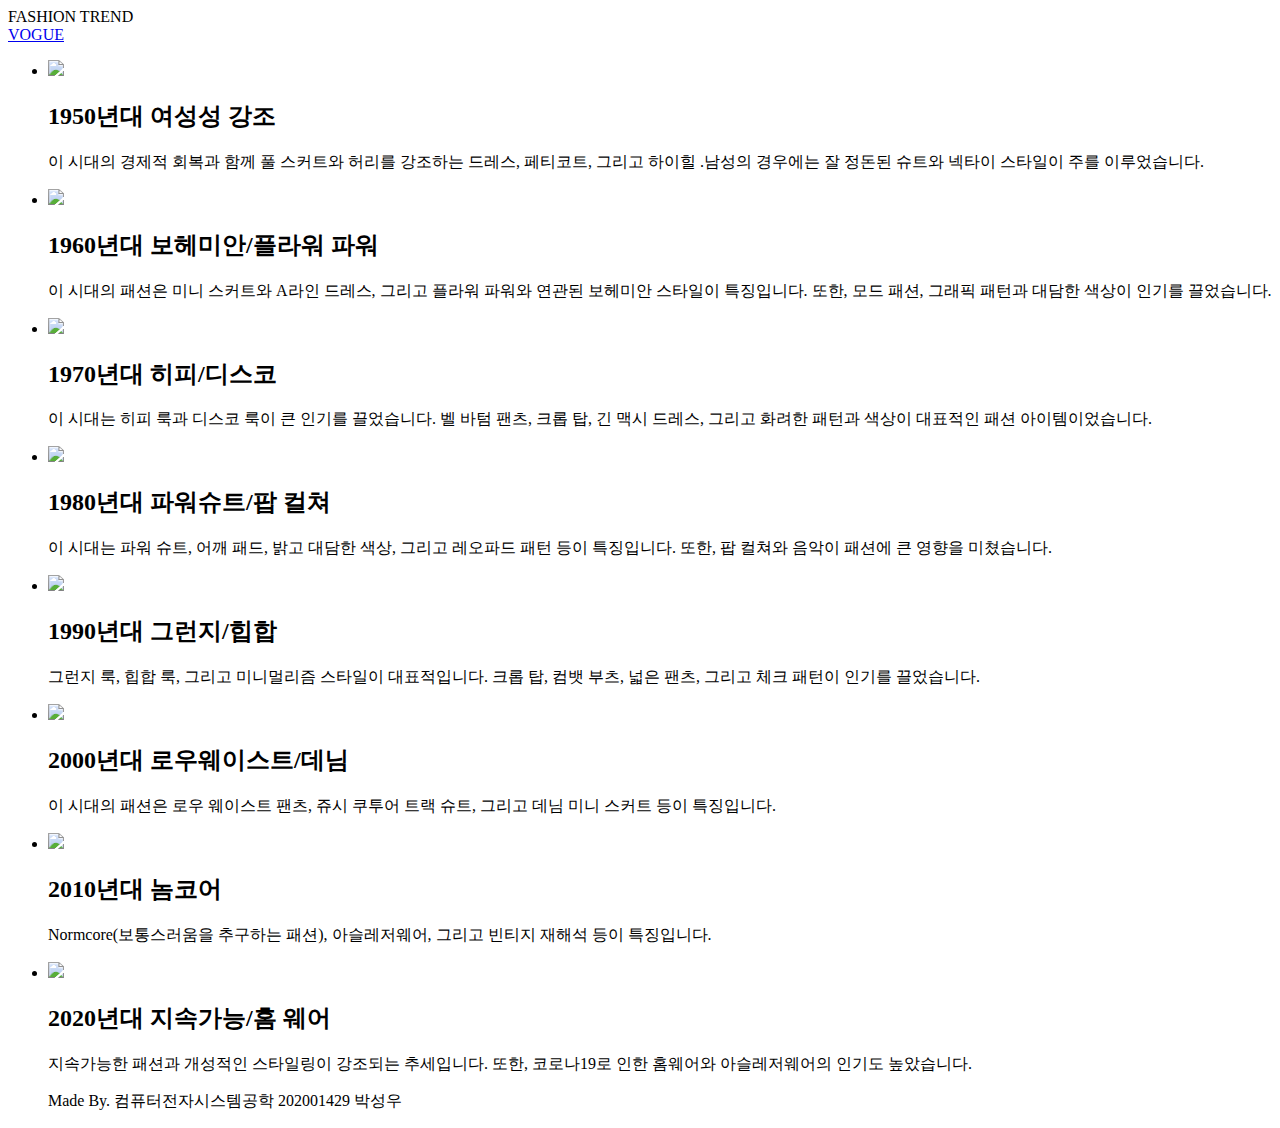
==== commit 6c583587: "Update index.html" ====
--- a/index.html
+++ b/index.html
@@ -1,467 +1,93 @@
-<!DOCTYPE HTML>
-<!--
-	Photon by HTML5 UP
-	html5up.net | @ajlkn
-	Free for personal and commercial use under the CCA 3.0 license (html5up.net/license)
--->
+<!doctype html>
 <html>
-	<head>
-		<title>Photon by HTML5 UP</title>
-		<meta charset="utf-8" />
-		<meta name="viewport" content="width=device-width, initial-scale=1, user-scalable=no" />
-		<link rel="stylesheet" href="assets/css/main.css" />
-		<noscript><link rel="stylesheet" href="assets/css/noscript.css" /></noscript>
-	</head>
-	<body class="is-preload">
+    <head>
+        <title>OUR TEAM</title>
+        <link rel="stylesheet" href="style.css">
+   </head>
+    <body>
+        <div class="background-text">FASHION TREND</div>
+        <a href="https://www.vogue.co.kr/"class="fashion-link">VOGUE</a>
 
-		<!-- Header -->
-			<section id="header">
-				<div class="inner">
-					<span class="icon solid major fa-cloud"></span>
-					<h1>Hi, I'm <strong>Photon</strong>, another fine<br />
-					little freebie from <a href="http://html5up.net">HTML5 UP</a>.</h1>
-					<p>Accumsan feugiat mi commodo erat lorem ipsum, sed magna<br />
-					lobortis feugiat sapien sed etiam volutpat accumsan.</p>
-					<ul class="actions special">
-						<li><a href="#one" class="button scrolly">Discover</a></li>
-					</ul>
-				</div>
-			</section>
 
-		<!-- One -->
-			<section id="one" class="main style1">
-				<div class="container">
-					<div class="row gtr-150">
-						<div class="col-6 col-12-medium">
-							<header class="major">
-								<h2>Lorem ipsum dolor adipiscing<br />
-								amet dolor consequat</h2>
-							</header>
-							<p>Adipiscing a commodo ante nunc accumsan et interdum mi ante adipiscing. A nunc lobortis non nisl amet vis sed volutpat aclacus nascetur ac non. Lorem curae et ante amet sapien sed tempus adipiscing id accumsan.</p>
-						</div>
-						<div class="col-6 col-12-medium imp-medium">
-							<span class="image fit"><img src="images/pic01.jpg" alt="" /></span>
-						</div>
-					</div>
-				</div>
-			</section>
+        <div class="wrapper">
+            <ul class="team">
+                <li class="team-item">
+                    <div class="profile profile_red">
+                        <img src="images/1950.png">
+                        <div class="profile-contents">
+                            <h2>1950년대 <span>여성성 강조</span></h2>
+                            <p>이 시대의 경제적 회복과 함께 풀 스커트와 허리를 강조하는 드레스, 페티코트, 그리고 하이힐 .남성의 경우에는 잘 정돈된 슈트와 넥타이 스타일이 주를 이루었습니다.</p>
+                        </div>
+                    </div>
+                </li>
+                <li class="team-item">
+                    <div class="profile profile_beige">
+                        <img src="images/1960.png">
+                        <div class="profile-contents">
+                            <h2>1960년대 <span>보헤미안/플라워 파워</span></h2>
+                            <p>이 시대의 패션은 미니 스커트와 A라인 드레스, 그리고 플라워 파워와 연관된 보헤미안 스타일이 특징입니다. 또한, 모드 패션, 그래픽 패턴과 대담한 색상이 인기를 끌었습니다.</p>
+                        </div>
+                    </div>
+                </li>
+                <li class="team-item">
+                    <div class="profile profile_orange">
+                        <img src="images/1970.png">
+                        <div class="profile-contents">
+                            <h2>1970년대 <span>히피/디스코</span></h2>
+                            <p> 이 시대는 히피 룩과 디스코 룩이 큰 인기를 끌었습니다. 벨 바텀 팬츠, 크롭 탑, 긴 맥시 드레스, 그리고 화려한 패턴과 색상이 대표적인 패션 아이템이었습니다.</p>
+                        </div>
+                    </div>
+                </li>
+                <li class="team-item">
+                    <div class="profile profile_green">
+                        <img src="images/1980.png">
+                        <div class="profile-contents">
+                            <h2>1980년대 <span>파워슈트/팝 컬쳐</span></h2>
+                            <p>이 시대는 파워 슈트, 어깨 패드, 밝고 대담한 색상, 그리고 레오파드 패턴 등이 특징입니다. 또한, 팝 컬쳐와 음악이 패션에 큰 영향을 미쳤습니다.</p>
+                        </div>
+                    </div>
+                </li><li class="team-item">
+                    <div class="profile profile_blue">
+                        <img src="images/1990.png">
+                        <div class="profile-contents">
+                            <h2>1990년대 <span>그런지/힙합</span></h2>
+                            <p>그런지 룩, 힙합 룩, 그리고 미니멀리즘 스타일이 대표적입니다. 크롭 탑, 컴뱃 부츠, 넓은 팬츠, 그리고 체크 패턴이 인기를 끌었습니다.</p>
+                        </div>
+                    </div>
+                </li>
+                <li class="team-item">
+                    <div class="profile profile_darkblue">
+                        <img src="images/2000.png">
+                        <div class="profile-contents">
+                            <h2>2000년대 <span>로우웨이스트/데님</span></h2>
+                            <p>이 시대의 패션은 로우 웨이스트 팬츠, 쥬시 쿠투어 트랙 슈트, 그리고 데님 미니 스커트 등이 특징입니다.</p>
+                        </div>
+                    </div>
+                </li>
+                <li class="team-item">
+                    <div class="profile profile_pink">
+                        <img src="images/2010.png">
+                        <div class="profile-contents">
+                            <h2>2010년대 <span>놈코어</span></h2>
+                            <p> Normcore(보통스러움을 추구하는 패션), 아슬레저웨어, 그리고 빈티지 재해석 등이 특징입니다.</p>
+                        </div>
+                    </div>
+                </li>
+                <li class="team-item">
+                    <div class="profile profile_purple">
+                        <img src="images/2020.png">
+                        <div class="profile-contents">
+                            <h2>2020년대 <span>지속가능/홈 웨어</span></h2>
+                            <p>지속가능한 패션과 개성적인 스타일링이 강조되는 추세입니다. 또한, 코로나19로 인한 홈웨어와 아슬레저웨어의 인기도 높았습니다.</p>
+                            <footer>
+                                <p>Made By. 컴퓨터전자시스템공학 202001429 박성우</p>
+                            </footer>
+                        </div>
+                    </div>
+                </li>
+            </ul>
+        </div>
 
-		<!-- Two -->
-			<section id="two" class="main style2">
-				<div class="container">
-					<div class="row gtr-150">
-						<div class="col-6 col-12-medium">
-							<ul class="major-icons">
-								<li><span class="icon solid style1 major fa-code"></span></li>
-								<li><span class="icon solid style2 major fa-bolt"></span></li>
-								<li><span class="icon solid style3 major fa-camera-retro"></span></li>
-								<li><span class="icon solid style4 major fa-cog"></span></li>
-								<li><span class="icon solid style5 major fa-desktop"></span></li>
-								<li><span class="icon solid style6 major fa-calendar"></span></li>
-							</ul>
-						</div>
-						<div class="col-6 col-12-medium">
-							<header class="major">
-								<h2>Lorem ipsum dolor adipiscing<br />
-								amet dolor consequat</h2>
-							</header>
-							<p>Adipiscing a commodo ante nunc accumsan interdum mi ante adipiscing. A nunc lobortis non nisl amet vis volutpat aclacus nascetur ac non. Lorem curae eu ante amet sapien in tempus ac. Adipiscing id accumsan adipiscing ipsum.</p>
-							<p>Blandit faucibus proin. Ac aliquam integer adipiscing enim non praesent vis commodo nunc phasellus cubilia ac risus accumsan. Accumsan blandit. Lobortis phasellus non lobortis dit varius mi varius accumsan lobortis. Blandit ante aliquam lacinia lorem lobortis semper morbi col faucibus vitae integer placerat accumsan orci eu mi odio tempus adipiscing adipiscing adipiscing curae consequat feugiat etiam dolore.</p>
-							<p>Adipiscing a commodo ante nunc accumsan interdum mi ante adipiscing. A nunc lobortis non nisl amet vis volutpat aclacus nascetur ac non. Lorem curae eu ante amet sapien in tempus ac. Adipiscing id accumsan adipiscing ipsum.</p>
-						</div>
-					</div>
-				</div>
-			</section>
-
-		<!-- Three -->
-			<section id="three" class="main style1 special">
-				<div class="container">
-					<header class="major">
-						<h2>Adipiscing amet consequat</h2>
-					</header>
-					<p>Ante nunc accumsan et aclacus nascetur ac ante amet sapien sed.</p>
-					<div class="row gtr-150">
-						<div class="col-4 col-12-medium">
-							<span class="image fit"><img src="images/pic02.jpg" alt="" /></span>
-							<h3>Magna feugiat lorem</h3>
-							<p>Adipiscing a commodo ante nunc magna lorem et interdum mi ante nunc lobortis non amet vis sed volutpat et nascetur.</p>
-							<ul class="actions special">
-								<li><a href="#" class="button">More</a></li>
-							</ul>
-						</div>
-						<div class="col-4 col-12-medium">
-							<span class="image fit"><img src="images/pic03.jpg" alt="" /></span>
-							<h3>Magna feugiat lorem</h3>
-							<p>Adipiscing a commodo ante nunc magna lorem et interdum mi ante nunc lobortis non amet vis sed volutpat et nascetur.</p>
-							<ul class="actions special">
-								<li><a href="#" class="button">More</a></li>
-							</ul>
-						</div>
-						<div class="col-4 col-12-medium">
-							<span class="image fit"><img src="images/pic04.jpg" alt="" /></span>
-							<h3>Magna feugiat lorem</h3>
-							<p>Adipiscing a commodo ante nunc magna lorem et interdum mi ante nunc lobortis non amet vis sed volutpat et nascetur.</p>
-							<ul class="actions special">
-								<li><a href="#" class="button">More</a></li>
-							</ul>
-						</div>
-					</div>
-				</div>
-			</section>
-
-		<!-- Four -->
-			<section id="four" class="main style2 special">
-				<div class="container">
-					<header class="major">
-						<h2>Ipsum feugiat consequat?</h2>
-					</header>
-					<p>Sed lacus nascetur ac ante amet sapien.</p>
-					<ul class="actions special">
-						<li><a href="#" class="button wide primary">Sign Up</a></li>
-						<li><a href="#" class="button wide">Learn More</a></li>
-					</ul>
-				</div>
-			</section>
-
-		<!-- Five -->
-		<!--
-			<section id="five" class="main style1">
-				<div class="container">
-					<header class="major special">
-						<h2>Elements</h2>
-					</header>
-
-					<section>
-						<h4>Text</h4>
-						<p>This is <b>bold</b> and this is <strong>strong</strong>. This is <i>italic</i> and this is <em>emphasized</em>.
-						This is <sup>superscript</sup> text and this is <sub>subscript</sub> text.
-						This is <u>underlined</u> and this is code: <code>for (;;) { ... }</code>. Finally, <a href="#">this is a link</a>.</p>
-						<hr />
-						<header>
-							<h4>Heading with a Subtitle</h4>
-							<p>Lorem ipsum dolor sit amet nullam id egestas urna aliquam</p>
-						</header>
-						<p>Nunc lacinia ante nunc ac lobortis. Interdum adipiscing gravida odio porttitor sem non mi integer non faucibus ornare mi ut ante amet placerat aliquet. Volutpat eu sed ante lacinia sapien lorem accumsan varius montes viverra nibh in adipiscing blandit tempus accumsan.</p>
-						<header>
-							<h5>Heading with a Subtitle</h5>
-							<p>Lorem ipsum dolor sit amet nullam id egestas urna aliquam</p>
-						</header>
-						<p>Nunc lacinia ante nunc ac lobortis. Interdum adipiscing gravida odio porttitor sem non mi integer non faucibus ornare mi ut ante amet placerat aliquet. Volutpat eu sed ante lacinia sapien lorem accumsan varius montes viverra nibh in adipiscing blandit tempus accumsan.</p>
-						<hr />
-						<h2>Heading Level 2</h2>
-						<h3>Heading Level 3</h3>
-						<h4>Heading Level 4</h4>
-						<h5>Heading Level 5</h5>
-						<h6>Heading Level 6</h6>
-						<hr />
-						<h5>Blockquote</h5>
-						<blockquote>Fringilla nisl. Donec accumsan interdum nisi, quis tincidunt felis sagittis eget tempus euismod. Vestibulum ante ipsum primis in faucibus vestibulum. Blandit adipiscing eu felis iaculis volutpat ac adipiscing accumsan faucibus. Vestibulum ante ipsum primis in faucibus lorem ipsum dolor sit amet nullam adipiscing eu felis.</blockquote>
-						<h5>Preformatted</h5>
-						<pre><code>i = 0;
-
-while (!deck.isInOrder()) {
-print 'Iteration ' + i;
-deck.shuffle();
-i++;
-}
-
-print 'It took ' + i + ' iterations to sort the deck.';</code></pre>
-					</section>
-
-					<section>
-						<h4>Lists</h4>
-						<div class="row">
-							<div class="col-6 col-12-medium">
-								<h5>Unordered</h5>
-								<ul>
-									<li>Dolor pulvinar etiam.</li>
-									<li>Sagittis adipiscing.</li>
-									<li>Felis enim feugiat.</li>
-								</ul>
-								<h5>Alternate</h5>
-								<ul class="alt">
-									<li>Dolor pulvinar etiam.</li>
-									<li>Sagittis adipiscing.</li>
-									<li>Felis enim feugiat.</li>
-								</ul>
-							</div>
-							<div class="col-6 col-12-medium">
-								<h5>Ordered</h5>
-								<ol>
-									<li>Dolor pulvinar etiam.</li>
-									<li>Etiam vel felis viverra.</li>
-									<li>Felis enim feugiat.</li>
-									<li>Dolor pulvinar etiam.</li>
-									<li>Etiam vel felis lorem.</li>
-									<li>Felis enim et feugiat.</li>
-								</ol>
-								<h5>Icons</h5>
-								<ul class="icons">
-									<li><a href="#" class="icon brands fa-twitter"><span class="label">Twitter</span></a></li>
-									<li><a href="#" class="icon brands fa-facebook-f"><span class="label">Facebook</span></a></li>
-									<li><a href="#" class="icon brands fa-instagram"><span class="label">Instagram</span></a></li>
-									<li><a href="#" class="icon brands fa-github"><span class="label">Github</span></a></li>
-								</ul>
-							</div>
-						</div>
-						<h5>Actions</h5>
-						<div class="row">
-							<div class="col-6 col-12-medium">
-								<ul class="actions">
-									<li><a href="#" class="button primary">Default</a></li>
-									<li><a href="#" class="button">Default</a></li>
-								</ul>
-								<ul class="actions small">
-									<li><a href="#" class="button primary small">Small</a></li>
-									<li><a href="#" class="button small">Small</a></li>
-								</ul>
-								<ul class="actions stacked">
-									<li><a href="#" class="button primary">Default</a></li>
-									<li><a href="#" class="button">Default</a></li>
-								</ul>
-								<ul class="actions stacked">
-									<li><a href="#" class="button primary small">Small</a></li>
-									<li><a href="#" class="button small">Small</a></li>
-								</ul>
-							</div>
-							<div class="col-6 col-12-medium">
-								<ul class="actions stacked">
-									<li><a href="#" class="button primary fit">Default</a></li>
-									<li><a href="#" class="button fit">Default</a></li>
-								</ul>
-								<ul class="actions stacked">
-									<li><a href="#" class="button primary small fit">Small</a></li>
-									<li><a href="#" class="button small fit">Small</a></li>
-								</ul>
-							</div>
-						</div>
-					</section>
-
-					<section>
-						<h4>Table</h4>
-						<h5>Default</h5>
-						<div class="table-wrapper">
-							<table>
-								<thead>
-									<tr>
-										<th>Name</th>
-										<th>Description</th>
-										<th>Price</th>
-									</tr>
-								</thead>
-								<tbody>
-									<tr>
-										<td>Item One</td>
-										<td>Ante turpis integer aliquet porttitor.</td>
-										<td>29.99</td>
-									</tr>
-									<tr>
-										<td>Item Two</td>
-										<td>Vis ac commodo adipiscing arcu aliquet.</td>
-										<td>19.99</td>
-									</tr>
-									<tr>
-										<td>Item Three</td>
-										<td> Morbi faucibus arcu accumsan lorem.</td>
-										<td>29.99</td>
-									</tr>
-									<tr>
-										<td>Item Four</td>
-										<td>Vitae integer tempus condimentum.</td>
-										<td>19.99</td>
-									</tr>
-									<tr>
-										<td>Item Five</td>
-										<td>Ante turpis integer aliquet porttitor.</td>
-										<td>29.99</td>
-									</tr>
-								</tbody>
-								<tfoot>
-									<tr>
-										<td colspan="2"></td>
-										<td>100.00</td>
-									</tr>
-								</tfoot>
-							</table>
-						</div>
-
-						<h5>Alternate</h5>
-						<div class="table-wrapper">
-							<table class="alt">
-								<thead>
-									<tr>
-										<th>Name</th>
-										<th>Description</th>
-										<th>Price</th>
-									</tr>
-								</thead>
-								<tbody>
-									<tr>
-										<td>Item One</td>
-										<td>Ante turpis integer aliquet porttitor.</td>
-										<td>29.99</td>
-									</tr>
-									<tr>
-										<td>Item Two</td>
-										<td>Vis ac commodo adipiscing arcu aliquet.</td>
-										<td>19.99</td>
-									</tr>
-									<tr>
-										<td>Item Three</td>
-										<td> Morbi faucibus arcu accumsan lorem.</td>
-										<td>29.99</td>
-									</tr>
-									<tr>
-										<td>Item Four</td>
-										<td>Vitae integer tempus condimentum.</td>
-										<td>19.99</td>
-									</tr>
-									<tr>
-										<td>Item Five</td>
-										<td>Ante turpis integer aliquet porttitor.</td>
-										<td>29.99</td>
-									</tr>
-								</tbody>
-								<tfoot>
-									<tr>
-										<td colspan="2"></td>
-										<td>100.00</td>
-									</tr>
-								</tfoot>
-							</table>
-						</div>
-					</section>
-
-					<section>
-						<h4>Buttons</h4>
-						<ul class="actions">
-							<li><a href="#" class="button primary">Primary</a></li>
-							<li><a href="#" class="button">Default</a></li>
-						</ul>
-						<ul class="actions">
-							<li><a href="#" class="button large">Large</a></li>
-							<li><a href="#" class="button">Default</a></li>
-							<li><a href="#" class="button small">Small</a></li>
-						</ul>
-						<ul class="actions fit">
-							<li><a href="#" class="button fit">Fit</a></li>
-							<li><a href="#" class="button primary fit">Fit</a></li>
-							<li><a href="#" class="button fit">Fit</a></li>
-						</ul>
-						<ul class="actions fit small">
-							<li><a href="#" class="button primary fit small">Fit + Small</a></li>
-							<li><a href="#" class="button fit small">Fit + Small</a></li>
-							<li><a href="#" class="button primary fit small">Fit + Small</a></li>
-						</ul>
-						<ul class="actions">
-							<li><a href="#" class="button primary icon solid fa-download">Icon</a></li>
-							<li><a href="#" class="button icon solid fa-download">Icon</a></li>
-						</ul>
-						<ul class="actions">
-							<li><span class="button primary disabled">Disabled</span></li>
-							<li><span class="button disabled">Disabled</span></li>
-						</ul>
-					</section>
-
-					<section>
-						<h4>Form</h4>
-						<form method="post" action="#">
-							<div class="row gtr-uniform gtr-50">
-								<div class="col-6 col-12-xsmall">
-									<input type="text" name="demo-name" id="demo-name" value="" placeholder="Name" />
-								</div>
-								<div class="col-6 col-12-xsmall">
-									<input type="email" name="demo-email" id="demo-email" value="" placeholder="Email" />
-								</div>
-								<div class="col-12">
-									<select name="demo-category" id="demo-category">
-										<option value="">- Category -</option>
-										<option value="1">Manufacturing</option>
-										<option value="1">Shipping</option>
-										<option value="1">Administration</option>
-										<option value="1">Human Resources</option>
-									</select>
-								</div>
-								<div class="col-4 col-12-small">
-									<input type="radio" id="demo-priority-low" name="demo-priority" checked>
-									<label for="demo-priority-low">Low</label>
-								</div>
-								<div class="col-4 col-12-small">
-									<input type="radio" id="demo-priority-normal" name="demo-priority">
-									<label for="demo-priority-normal">Normal</label>
-								</div>
-								<div class="col-4 col-12-small">
-									<input type="radio" id="demo-priority-high" name="demo-priority">
-									<label for="demo-priority-high">High</label>
-								</div>
-								<div class="col-6 col-12-small">
-									<input type="checkbox" id="demo-copy" name="demo-copy">
-									<label for="demo-copy">Email me a copy</label>
-								</div>
-								<div class="col-6 col-12-small">
-									<input type="checkbox" id="demo-human" name="demo-human" checked>
-									<label for="demo-human">Not a robot</label>
-								</div>
-								<div class="col-12">
-									<textarea name="demo-message" id="demo-message" placeholder="Enter your message" rows="6"></textarea>
-								</div>
-								<div class="col-12">
-									<ul class="actions">
-										<li><input type="submit" value="Send Message" class="primary" /></li>
-										<li><input type="reset" value="Reset" /></li>
-									</ul>
-								</div>
-							</div>
-						</form>
-					</section>
-
-					<section>
-						<h4>Image</h4>
-						<h5>Fit</h5>
-						<div class="box alt">
-							<div class="row gtr-uniform gtr-50">
-								<div class="col-12"><span class="image fit"><img src="images/pic06.jpg" alt="" /></span></div>
-								<div class="col-4"><span class="image fit"><img src="images/pic02.jpg" alt="" /></span></div>
-								<div class="col-4"><span class="image fit"><img src="images/pic03.jpg" alt="" /></span></div>
-								<div class="col-4"><span class="image fit"><img src="images/pic04.jpg" alt="" /></span></div>
-								<div class="col-4"><span class="image fit"><img src="images/pic03.jpg" alt="" /></span></div>
-								<div class="col-4"><span class="image fit"><img src="images/pic04.jpg" alt="" /></span></div>
-								<div class="col-4"><span class="image fit"><img src="images/pic02.jpg" alt="" /></span></div>
-								<div class="col-4"><span class="image fit"><img src="images/pic04.jpg" alt="" /></span></div>
-								<div class="col-4"><span class="image fit"><img src="images/pic02.jpg" alt="" /></span></div>
-								<div class="col-4"><span class="image fit"><img src="images/pic03.jpg" alt="" /></span></div>
-							</div>
-						</div>
-						<h5>Left &amp; Right</h5>
-						<p><span class="image left"><img src="images/pic05.jpg" alt="" /></span>Fringilla nisl. Donec accumsan interdum nisi, quis tincidunt felis sagittis eget. tempus euismod. Vestibulum ante ipsum primis in faucibus vestibulum. Blandit adipiscing eu felis iaculis volutpat ac adipiscing accumsan eu faucibus. Integer ac pellentesque praesent tincidunt felis sagittis eget. tempus euismod. Vestibulum ante ipsum primis in faucibus vestibulum. Blandit adipiscing eu felis iaculis volutpat ac adipiscing accumsan eu faucibus. Integer ac pellentesque praesent. Donec accumsan interdum nisi, quis tincidunt felis sagittis eget. tempus euismod. Vestibulum ante ipsum primis in faucibus vestibulum. Blandit adipiscing eu felis iaculis volutpat ac adipiscing accumsan eu faucibus. Integer ac pellentesque praesent tincidunt felis sagittis eget. tempus euismod. Vestibulum ante ipsum primis in faucibus vestibulum. Blandit adipiscing eu felis iaculis volutpat ac adipiscing accumsan eu faucibus. Integer ac pellentesque praesent. Blandit adipiscing eu felis iaculis volutpat ac adipiscing accumsan eu faucibus. Integer ac pellentesque praesent tincidunt felis sagittis eget. tempus euismod. Vestibulum ante ipsum primis in faucibus vestibulum. Blandit adipiscing eu felis iaculis volutpat ac adipiscing accumsan eu faucibus. Integer ac pellentesque praesent.</p>
-						<p><span class="image right"><img src="images/pic05.jpg" alt="" /></span>Fringilla nisl. Donec accumsan interdum nisi, quis tincidunt felis sagittis eget. tempus euismod. Vestibulum ante ipsum primis in faucibus vestibulum. Blandit adipiscing eu felis iaculis volutpat ac adipiscing accumsan eu faucibus. Integer ac pellentesque praesent tincidunt felis sagittis eget. tempus euismod. Vestibulum ante ipsum primis in faucibus vestibulum. Blandit adipiscing eu felis iaculis volutpat ac adipiscing accumsan eu faucibus. Integer ac pellentesque praesent. Donec accumsan interdum nisi, quis tincidunt felis sagittis eget. tempus euismod. Vestibulum ante ipsum primis in faucibus vestibulum. Blandit adipiscing eu felis iaculis volutpat ac adipiscing accumsan eu faucibus. Integer ac pellentesque praesent tincidunt felis sagittis eget. tempus euismod. Vestibulum ante ipsum primis in faucibus vestibulum. Blandit adipiscing eu felis iaculis volutpat ac adipiscing accumsan eu faucibus. Integer ac pellentesque praesent. Blandit adipiscing eu felis iaculis volutpat ac adipiscing accumsan eu faucibus. Integer ac pellentesque praesent tincidunt felis sagittis eget. tempus euismod. Vestibulum ante ipsum primis in faucibus vestibulum. Blandit adipiscing eu felis iaculis volutpat ac adipiscing accumsan eu faucibus. Integer ac pellentesque praesent.</p>
-					</section>
-
-				</div>
-			</section>
-		-->
-
-		<!-- Footer -->
-			<section id="footer">
-				<ul class="icons">
-					<li><a href="#" class="icon brands alt fa-twitter"><span class="label">Twitter</span></a></li>
-					<li><a href="#" class="icon brands alt fa-facebook-f"><span class="label">Facebook</span></a></li>
-					<li><a href="#" class="icon brands alt fa-instagram"><span class="label">Instagram</span></a></li>
-					<li><a href="#" class="icon brands alt fa-github"><span class="label">GitHub</span></a></li>
-					<li><a href="#" class="icon solid alt fa-envelope"><span class="label">Email</span></a></li>
-				</ul>
-				<ul class="copyright">
-					<li>&copy; Untitled</li><li>Design: <a href="http://html5up.net">HTML5 UP</a></li>
-				</ul>
-			</section>
-
-		<!-- Scripts -->
-			<script src="assets/js/jquery.min.js"></script>
-			<script src="assets/js/jquery.scrolly.min.js"></script>
-			<script src="assets/js/browser.min.js"></script>
-			<script src="assets/js/breakpoints.min.js"></script>
-			<script src="assets/js/util.js"></script>
-			<script src="assets/js/main.js"></script>
-
-	</body>
-</html>+        <script> </script>
+    </body>
+</html>
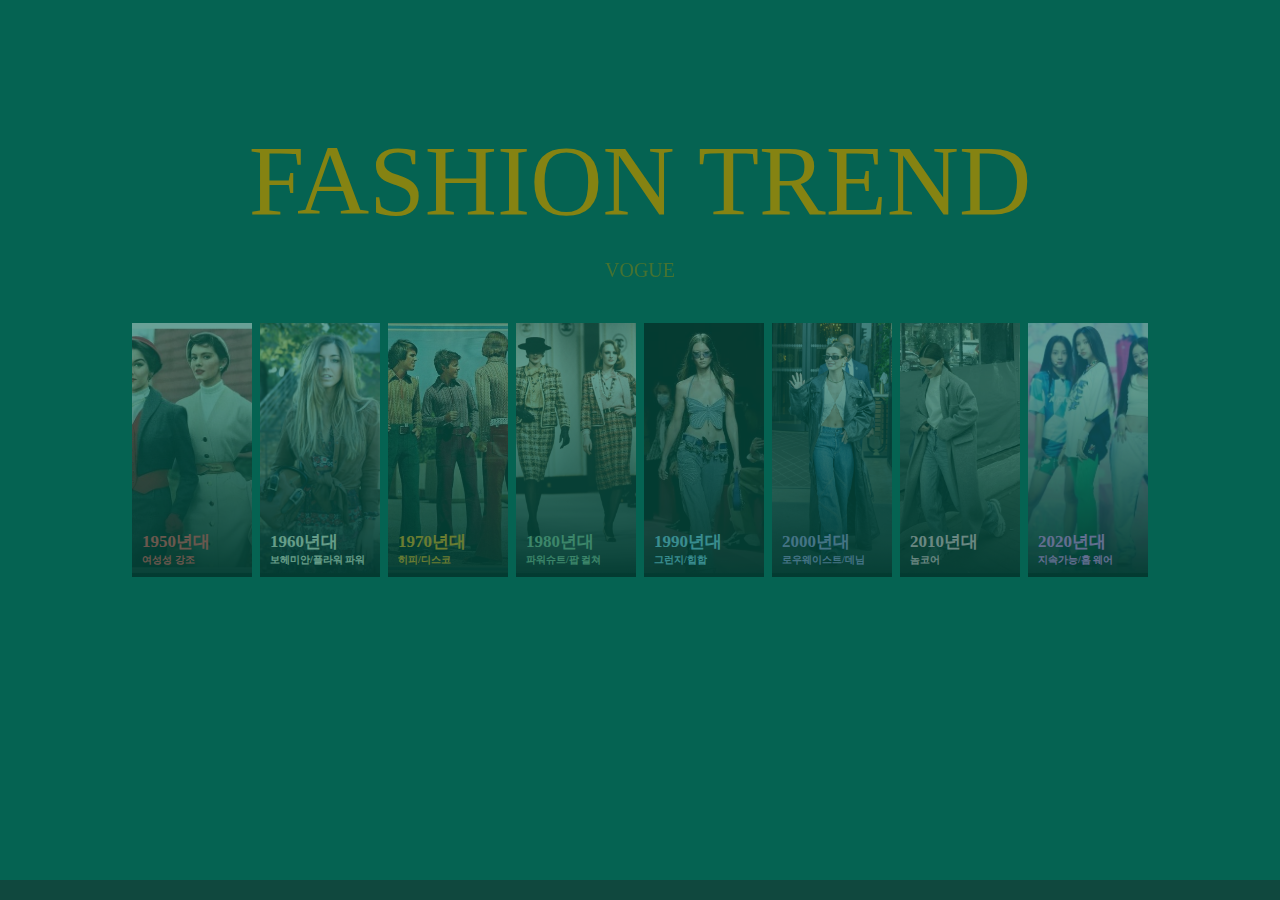
==== commit 2af9afb0: "Update index.html" ====
--- a/index.html
+++ b/index.html
@@ -1,7 +1,7 @@
 <!doctype html>
 <html>
     <head>
-        <title>OUR TEAM</title>
+        <title>FASHION</title>
         <link rel="stylesheet" href="style.css">
    </head>
     <body>
--- a/style.css
+++ b/style.css
@@ -0,0 +1,181 @@
+body, ul, h2, p {
+    margin: 0;
+    padding: 0;
+}
+
+li {
+    list-style-type: none;
+}
+
+body {
+    background-color: #056352;
+    color: #401F14;
+}
+
+
+.wrapper {
+    display: flex;
+    height: 100vh;
+    justify-content: center;
+    align-items: center;
+}
+.background-text {
+    position: fixed;
+    top: 20%;
+    left: 50%;
+    transform: translate(-50%, -50%);
+    font-size: 100px;
+    font-family: Georgia, serif;
+    color: #A68B03;
+    z-index: -1;
+    opacity: 0.8;
+    white-space: nowrap;
+    margin-bottom: 20px;
+}
+a.fashion-link {
+    position: absolute;
+    top: 30%;
+    left: 50%;
+    transform: translate(-50%, -50%);
+    display: block;
+    color: #A68B03; 
+    font-size: 20px; 
+    font-family: Georgia, serif;
+
+    text-decoration: none; 
+    opacity: 0.4;
+}
+
+
+a.fashion-link:hover {
+    color: #999; 
+}
+.team {
+    display: flex;
+    justify-content: center;
+    align-items: center;
+}
+
+.team-item {
+    flex-basis: 120px;
+    flex-shrink: 0;
+    margin: 0 4px;
+    opacity: 0.4;
+    transition: all .4s;
+}
+
+.team-item:hover {
+    opacity: 1;
+    flex-basis: 160px;
+    margin: 0 20px;
+}
+
+.team-item img {
+    width: 100%;
+    height: 250px;
+    object-fit: cover;
+}
+
+.profile {
+    background-color: #222;
+    position: relative;
+    overflow: hidden;
+}
+footer {
+    position: fixed;
+    left: 0;
+    bottom: 0;
+    width: 100%;
+    background-color: #222;
+    color: #999;
+    text-align: center;
+    padding: 10px 0;
+}
+
+
+.profile:before {
+    content: ' ';
+    /* Permalink - use to edit and share this gradient: https://colorzilla.com/gradient-editor/#000000+0,000000+100&0+0,0.95+100 */
+background: -moz-linear-gradient(top, rgba(0,0,0,0) 0%, rgba(0,0,0,0.95) 100%); /* FF3.6-15 */
+background: -webkit-linear-gradient(top, rgba(0,0,0,0) 0%,rgba(0,0,0,0.95) 100%); /* Chrome10-25,Safari5.1-6 */
+background: linear-gradient(to bottom, rgba(0,0,0,0) 0%,rgba(0,0,0,0.95) 100%); /* W3C, IE10+, FF16+, Chrome26+, Opera12+, Safari7+ */
+filter: progid:DXImageTransform.Microsoft.gradient( startColorstr='#00000000', endColorstr='#f2000000',GradientType=0 ); /* IE6-9 */
+    position: absolute;
+    left: 0;
+    right: 0;
+    bottom: 0;
+    height: 200px;
+}
+
+.profile_red {
+    color: #ff4949;
+}
+
+.profile_beige {
+    color: beige;
+}
+.profile_orange {
+    color: orange;
+}
+.profile_darkblue {
+    color: rgb(162, 142, 211);
+}
+.profile_blue {
+    color: skyblue;
+}
+
+.profile_green {
+    color: darkseagreen;
+}
+
+.profile_pink {
+    color: pink;
+}
+
+.profile_purple {
+    color: violet;
+}
+
+.profile-contents {
+    position: absolute;
+    left: 0;
+    bottom: 0;
+    padding: 10px;
+}
+
+.profile-contents h2 {
+    font-size: 17px;
+}
+
+.profile-contents h2 span {
+    display: block;
+    font-size: 10px;
+}
+
+.profile-contents p {
+    color: white;
+    font-size: 10px;
+    min-width: 140px;
+    max-height: 0;
+    overflow: hidden;
+    line-height: 1.2;
+    transition: all 1s;
+    opacity: 0;
+}
+
+.team-item:hover .profile-contents p {
+    opacity: 1;
+    transition-delay: .4s;
+    max-height: 6em;
+    margin-top: 0.4em;
+}
+
+
+
+
+
+
+
+
+
+
